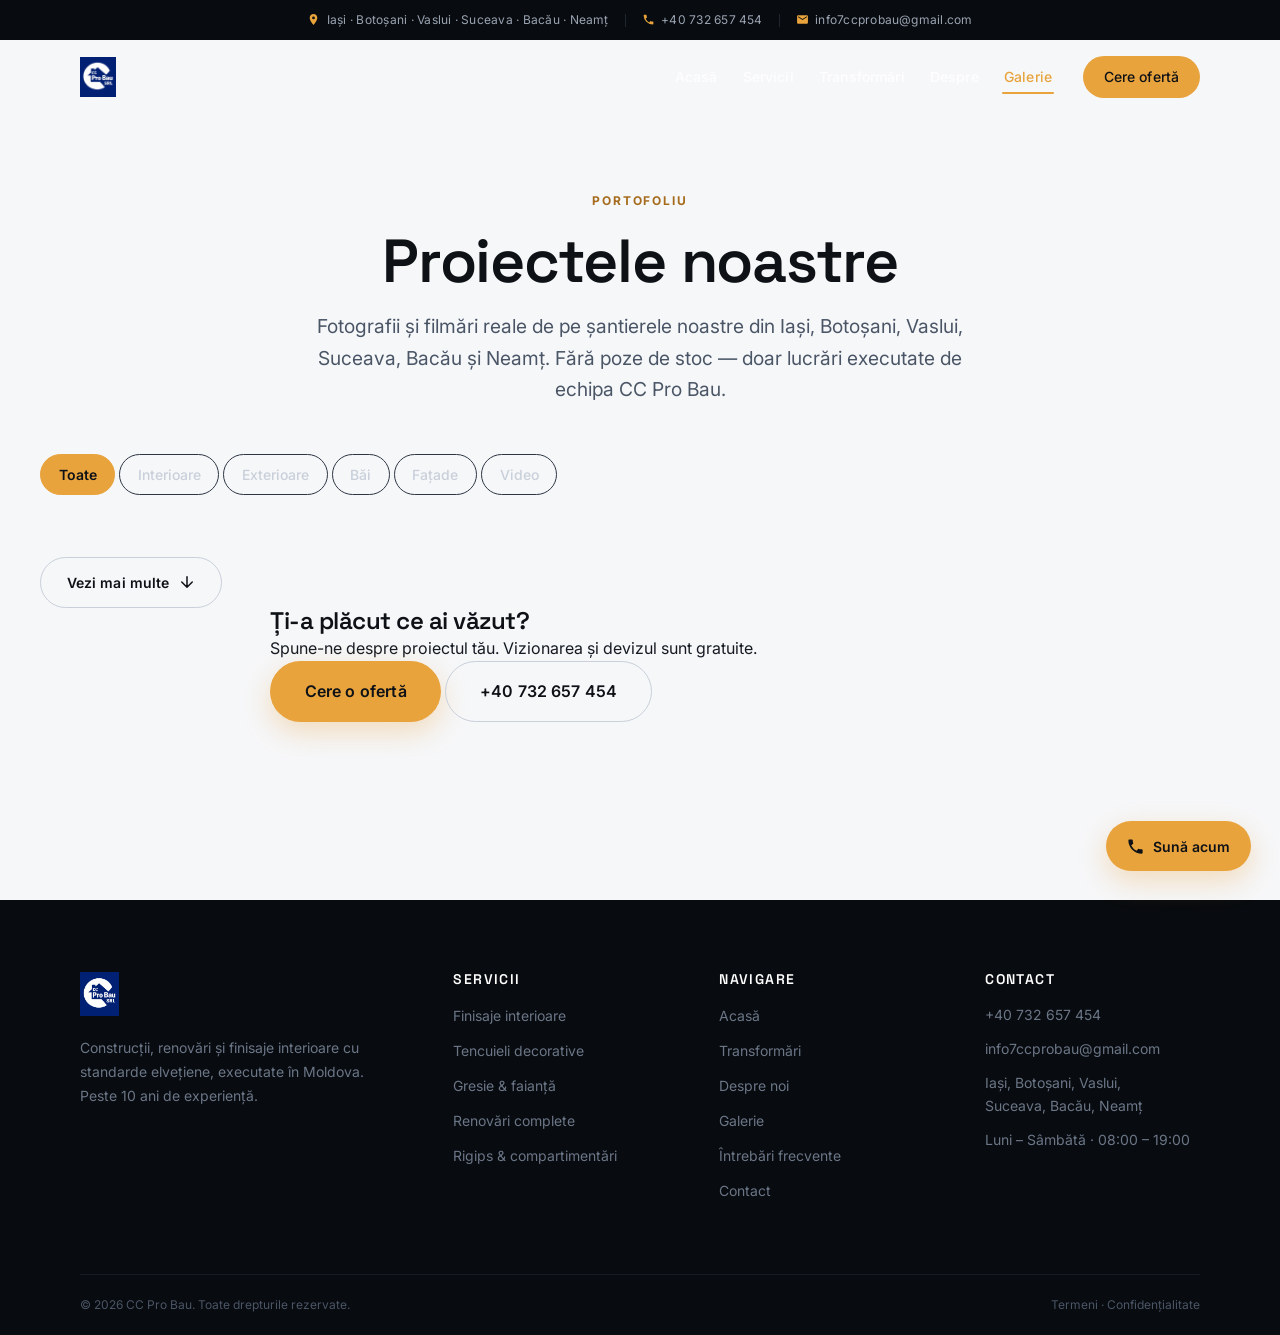
==== galerie.html @ 2166831f "Create galerie.html" ====
<!DOCTYPE html>
<html lang="ro">
<head>
<meta charset="UTF-8">
<meta name="viewport" content="width=device-width, initial-scale=1.0">
<meta name="theme-color" content="#0E1116">
<meta name="robots" content="index, follow">

<title>Galerie proiecte — CC Pro Bau | Construcții și finisaje în Iași</title>

<meta name="description" content="Galerie foto și video cu proiecte de construcții, renovări și finisaje realizate de CC Pro Bau în Iași, Botoșani, Vaslui, Suceava, Bacău și Neamț.">

<link rel="canonical" href="https://www.ccprobau.com/galerie.html">
<link rel="icon" type="image/png" href="meta/logo/logo_ccprobau.png">
<link rel="apple-touch-icon" href="meta/logo/logo_ccprobau.png">

<!-- Fonturi -->
<link rel="preconnect" href="https://fonts.googleapis.com">
<link rel="preconnect" href="https://fonts.gstatic.com" crossorigin>
<link href="https://fonts.googleapis.com/css2?family=Inter:wght@400;500;600;700&family=Space+Grotesk:wght@500;600;700&display=swap" rel="stylesheet">

<link rel="stylesheet" href="style.css">

<!-- Open Graph -->
<meta property="og:type" content="website">
<meta property="og:url" content="https://www.ccprobau.com/galerie.html">
<meta property="og:title" content="Galerie proiecte — CC Pro Bau">
<meta property="og:description" content="Vezi proiectele de construcții, renovările și finisajele realizate de CC Pro Bau în Moldova.">
<meta property="og:image" content="https://www.ccprobau.com/meta/logo/logo_ccprobau.png">
<meta property="og:image:alt" content="Proiecte CC Pro Bau">
<meta property="og:locale" content="ro_RO">
<meta property="og:site_name" content="CC Pro Bau">

<meta name="twitter:card" content="summary_large_image">
<meta name="twitter:title" content="Galerie proiecte — CC Pro Bau">
<meta name="twitter:description" content="Proiecte reale de construcții și finisaje în Iași și Moldova.">
<meta name="twitter:image" content="https://www.ccprobau.com/meta/logo/logo_ccprobau.png">

<script type="application/ld+json">
{
  "@context": "https://schema.org",
  "@type": "BreadcrumbList",
  "itemListElement": [
    { "@type": "ListItem", "position": 1, "name": "Acasă",
      "item": "https://www.ccprobau.com/" },
    { "@type": "ListItem", "position": 2, "name": "Galerie",
      "item": "https://www.ccprobau.com/galerie.html" }
  ]
}
</script>
</head>

<body class="is-gallery">

<a class="skip-link" href="#continut">Sari la conținut</a>

<!-- ═══════════ TOP BAR ═══════════ -->
<div class="topbar">
  <div class="topbar__inner">
    <span class="topbar__item">
      <svg viewBox="0 0 24 24" aria-hidden="true"><path d="M12 2C8.1 2 5 5.1 5 9c0 5.2 7 13 7 13s7-7.8 7-13c0-3.9-3.1-7-7-7zm0 9.5A2.5 2.5 0 1 1 12 6.5a2.5 2.5 0 0 1 0 5z"/></svg>
      Iași · Botoșani · Vaslui · Suceava · Bacău · Neamț
    </span>
    <span class="topbar__sep" aria-hidden="true"></span>
    <a class="topbar__item topbar__item--link" href="tel:+40732657454">
      <svg viewBox="0 0 24 24" aria-hidden="true"><path d="M6.6 10.8a15.1 15.1 0 0 0 6.6 6.6l2.2-2.2c.3-.3.7-.4 1-.2 1.2.4 2.4.6 3.6.6.6 0 1 .4 1 1V20c0 .6-.4 1-1 1A17 17 0 0 1 3 4c0-.6.4-1 1-1h3.5c.6 0 1 .4 1 1 0 1.3.2 2.5.6 3.6.1.4 0 .8-.2 1l-2.3 2.2z"/></svg>
      +40 732 657 454
    </a>
    <span class="topbar__sep" aria-hidden="true"></span>
    <a class="topbar__item topbar__item--link" href="mailto:info7ccprobau@gmail.com">
      <svg viewBox="0 0 24 24" aria-hidden="true"><path d="M20 4H4a2 2 0 0 0-2 2v12a2 2 0 0 0 2 2h16a2 2 0 0 0 2-2V6a2 2 0 0 0-2-2zm0 4-8 5-8-5V6l8 5 8-5v2z"/></svg>
      info7ccprobau@gmail.com
    </a>
  </div>
</div>

<!-- ═══════════ HEADER ═══════════ -->
<header class="site-header" id="siteHeader">
  <div class="site-header__inner">

    <div class="logo">
      <a href="index.html" aria-label="CC Pro Bau — Acasă">
        <img src="meta/logo/logo_ccprobau.png" alt="Logo CC Pro Bau" width="160" height="42">
      </a>
    </div>

    <button class="nav-toggle" id="navToggle" type="button"
            aria-expanded="false" aria-controls="mainNav" aria-label="Deschide meniul">
      <span class="nav-toggle__bar"></span>
      <span class="nav-toggle__bar"></span>
      <span class="nav-toggle__bar"></span>
    </button>

    <nav class="main-nav" id="mainNav" aria-label="Navigație principală">
      <a href="index.html#acasa">Acasă</a>
      <a href="index.html#servicii">Servicii</a>
      <a href="index.html#transformari">Transformări</a>
      <a href="index.html#despre">Despre</a>
      <a href="galerie.html" class="is-current" aria-current="page">Galerie</a>
      <a href="index.html#contact" class="main-nav__cta">Cere ofertă</a>
    </nav>

  </div>
  <div class="scroll-progress" id="scrollProgress" aria-hidden="true"></div>
</header>


<main id="continut" class="gallery-page">

  <!-- ═══════════ INTRO ═══════════ -->
  <section class="gallery-intro" aria-labelledby="gallery-title">
    <span class="section-label">Portofoliu</span>
    <h1 id="gallery-title">Proiectele noastre</h1>
    <p>
      Fotografii și filmări reale de pe șantierele noastre din Iași, Botoșani,
      Vaslui, Suceava, Bacău și Neamț. Fără poze de stoc — doar lucrări
      executate de echipa CC Pro Bau.
    </p>

    <div class="gallery-intro__stats" id="galleryStats" aria-live="polite"></div>
  </section>

  <!-- ═══════════ BARĂ DE CONTROL ═══════════ -->
  <div class="gallery-toolbar">

    <div class="gallery-filters" role="group" aria-label="Filtrează proiectele">
      <button type="button" class="chip chip--light is-active"
              data-filter="all" aria-pressed="true">Toate</button>
      <button type="button" class="chip chip--light"
              data-filter="interior" aria-pressed="false">Interioare</button>
      <button type="button" class="chip chip--light"
              data-filter="exterior" aria-pressed="false">Exterioare</button>
      <button type="button" class="chip chip--light"
              data-filter="baie" aria-pressed="false">Băi</button>
      <button type="button" class="chip chip--light"
              data-filter="fatada" aria-pressed="false">Fațade</button>
      <button type="button" class="chip chip--light"
              data-filter="video" aria-pressed="false">Video</button>
    </div>

    <div class="gallery-views" role="group" aria-label="Aspect galerie">
      <button type="button" class="view-btn is-active"
              data-view="grid" aria-pressed="true" aria-label="Grilă">
        <svg viewBox="0 0 24 24" aria-hidden="true"><path d="M3 3h8v8H3zM13 3h8v8h-8zM3 13h8v8H3zM13 13h8v8h-8z"/></svg>
      </button>
      <button type="button" class="view-btn"
              data-view="large" aria-pressed="false" aria-label="Imagini mari">
        <svg viewBox="0 0 24 24" aria-hidden="true"><path d="M3 4h18v16H3z"/></svg>
      </button>
    </div>

  </div>

  <!-- ═══════════ GRILĂ ═══════════ -->
  <section id="galleryGrid" class="gallery-grid"
           aria-label="Galerie foto și video CC Pro Bau" aria-busy="true">
    <!-- Skeleton — înlocuit de gallery.js -->
    <div class="sk-item"></div><div class="sk-item"></div><div class="sk-item"></div>
    <div class="sk-item"></div><div class="sk-item"></div><div class="sk-item"></div>
    <div class="sk-item"></div><div class="sk-item"></div><div class="sk-item"></div>
  </section>

  <!-- Mesaj de stare / eroare -->
  <p class="gallery-status" id="galleryStatus" role="status" aria-live="polite" hidden></p>

  <!-- Buton „Vezi mai multe" -->
  <div class="gallery-more">
    <button type="button" class="btn btn--outline" id="loadMore" hidden>
      Vezi mai multe
      <svg viewBox="0 0 24 24" aria-hidden="true"><path d="M12 5v14M5 12l7 7 7-7" fill="none" stroke="currentColor" stroke-width="2" stroke-linecap="round" stroke-linejoin="round"/></svg>
    </button>
  </div>

  <!-- ═══════════ CTA FINAL ═══════════ -->
  <section class="gallery-cta">
    <div class="container container--narrow">
      <h2>Ți-a plăcut ce ai văzut?</h2>
      <p>Spune-ne despre proiectul tău. Vizionarea și devizul sunt gratuite.</p>
      <div class="gallery-cta__actions">
        <a href="index.html#contact" class="btn btn--primary btn--lg">Cere o ofertă</a>
        <a href="tel:+40732657454" class="btn btn--outline btn--lg">+40 732 657 454</a>
      </div>
    </div>
  </section>

</main>


<!-- ═══════════ LIGHTBOX ═══════════ -->
<div id="lightbox" class="lightbox" role="dialog" aria-modal="true"
     aria-label="Vizualizare media" hidden>

  <div class="lightbox__bar">
    <span class="lightbox__counter" id="lbCounter">1 / 1</span>
    <button type="button" class="lightbox__btn" id="lbClose" aria-label="Închide">
      <svg viewBox="0 0 24 24" aria-hidden="true"><path d="M18 6L6 18M6 6l12 12" fill="none" stroke="currentColor" stroke-width="2" stroke-linecap="round"/></svg>
    </button>
  </div>

  <button type="button" class="lightbox__nav lightbox__nav--prev" id="lbPrev" aria-label="Anterior">
    <svg viewBox="0 0 24 24" aria-hidden="true"><path d="M15 18l-6-6 6-6" fill="none" stroke="currentColor" stroke-width="2" stroke-linecap="round" stroke-linejoin="round"/></svg>
  </button>

  <div class="lightbox__stage" id="lbStage"></div>

  <button type="button" class="lightbox__nav lightbox__nav--next" id="lbNext" aria-label="Următor">
    <svg viewBox="0 0 24 24" aria-hidden="true"><path d="M9 18l6-6-6-6" fill="none" stroke="currentColor" stroke-width="2" stroke-linecap="round" stroke-linejoin="round"/></svg>
  </button>

  <div class="lightbox__caption" id="lbCaption"></div>
</div>


<!-- ═══════════ FOOTER ═══════════ -->
<footer class="site-footer">
  <div class="container">

    <div class="footer__top">

      <div class="footer__brand">
        <img src="meta/logo/logo_ccprobau.png" alt="Logo CC Pro Bau" loading="lazy">
        <p>
          Construcții, renovări și finisaje interioare cu standarde elvețiene,
          executate în Moldova. Peste 10 ani de experiență.
        </p>
      </div>

      <nav class="footer__col" aria-label="Servicii">
        <h3>Servicii</h3>
        <ul>
          <li><a href="index.html#servicii">Finisaje interioare</a></li>
          <li><a href="index.html#servicii">Tencuieli decorative</a></li>
          <li><a href="index.html#servicii">Gresie &amp; faianță</a></li>
          <li><a href="index.html#servicii">Renovări complete</a></li>
          <li><a href="index.html#servicii">Rigips &amp; compartimentări</a></li>
        </ul>
      </nav>

      <nav class="footer__col" aria-label="Navigare">
        <h3>Navigare</h3>
        <ul>
          <li><a href="index.html#acasa">Acasă</a></li>
          <li><a href="index.html#transformari">Transformări</a></li>
          <li><a href="index.html#despre">Despre noi</a></li>
          <li><a href="galerie.html">Galerie</a></li>
          <li><a href="index.html#intrebari">Întrebări frecvente</a></li>
          <li><a href="index.html#contact">Contact</a></li>
        </ul>
      </nav>

      <div class="footer__col">
        <h3>Contact</h3>
        <ul class="footer__contact">
          <li><a href="tel:+40732657454">+40 732 657 454</a></li>
          <li><a href="mailto:info7ccprobau@gmail.com">info7ccprobau@gmail.com</a></li>
          <li>Iași, Botoșani, Vaslui,<br>Suceava, Bacău, Neamț</li>
          <li>Luni – Sâmbătă · 08:00 – 19:00</li>
        </ul>
      </div>

    </div>

    <div class="footer__bottom">
      <p>&copy; <span id="year">2026</span> CC Pro Bau. Toate drepturile rezervate.</p>
      <p class="footer__legal">
        <a href="index.html#intrebari">Termeni</a> ·
        <a href="index.html#contact">Confidențialitate</a>
      </p>
    </div>

  </div>
</footer>


<a class="fab fab--phone" href="tel:+40732657454" aria-label="Sună acum">
  <svg viewBox="0 0 24 24" aria-hidden="true"><path d="M6.6 10.8a15.1 15.1 0 0 0 6.6 6.6l2.2-2.2c.3-.3.7-.4 1-.2 1.2.4 2.4.6 3.6.6.6 0 1 .4 1 1V20c0 .6-.4 1-1 1A17 17 0 0 1 3 4c0-.6.4-1 1-1h3.5c.6 0 1 .4 1 1 0 1.3.2 2.5.6 3.6.1.4 0 .8-.2 1l-2.3 2.2z"/></svg>
  <span class="fab__text">Sună acum</span>
</a>

<button class="to-top" id="toTop" type="button" aria-label="Înapoi sus">
  <svg viewBox="0 0 24 24" aria-hidden="true"><path d="M12 19V5M5 12l7-7 7 7" fill="none" stroke="currentColor" stroke-width="2" stroke-linecap="round" stroke-linejoin="round"/></svg>
</button>

<script src="gallery.js" defer></script>
</body>
</html>
---- style.css ----
/* ═══════════════════════════════════════════════════════════
   CC PRO BAU — STYLE.CSS
   1. Tokens         8.  Înainte/După
   2. Reset & bază   9.  Player video
   3. Utilitare      10. Despre / Proces
   4. Topbar/Header  11. Proiecte / Recenzii / FAQ
   5. Hero           12. Contact & formular
   6. Trust          13. Footer & flotante
   7. Servicii       14. Galerie · 15. Responsive
   ═══════════════════════════════════════════════════════════ */


/* ═══ 1. TOKENS ═══════════════════════════════════════════ */

:root {
    /* — Neutre reci — */
    --ink-950: #080B0F;
    --ink-900: #0E1116;
    --ink-800: #161B23;
    --ink-700: #1F2630;
    --ink-600: #2D3643;
    --ink-500: #4A5566;
    --ink-400: #6B7687;
    --ink-300: #9AA4B2;
    --ink-200: #C9D0DA;
    --ink-100: #E4E8EE;
    --ink-50:  #F1F3F7;
    --paper:   #F6F7F9;
    --white:   #FFFFFF;

    /* — Accent ocru industrial — */
    --accent:      #E8A33D;
    --accent-600:  #C9852A;
    --accent-700:  #A66B1C;
    --accent-300:  #F3C784;
    --accent-soft: rgba(232, 163, 61, .12);
    --accent-glow: rgba(232, 163, 61, .32);

    /* — Semantice — */
    --success: #16A34A;
    --danger:  #DC2626;

    /* — Tipografie — */
    --font-display: "Space Grotesk", ui-sans-serif, system-ui, sans-serif;
    --font-body: "Inter", ui-sans-serif, system-ui, -apple-system, sans-serif;

    --fs-xs:   .75rem;
    --fs-sm:   .875rem;
    --fs-base: 1rem;
    --fs-lg:   clamp(1.05rem, .4vw + .95rem, 1.2rem);
    --fs-h3:   clamp(1.15rem, .6vw + 1rem, 1.4rem);
    --fs-h2:   clamp(1.9rem, 2.6vw + 1rem, 3.1rem);
    --fs-h1:   clamp(2.5rem, 4.2vw + 1rem, 4.6rem);

    /* — Spațiere — */
    --s-1: .25rem;  --s-2: .5rem;   --s-3: .75rem;
    --s-4: 1rem;    --s-5: 1.25rem; --s-6: 1.5rem;
    --s-8: 2rem;    --s-10: 2.5rem; --s-12: 3rem;
    --s-16: 4rem;   --s-20: 5rem;
    --section-y: clamp(4.5rem, 8vw, 8rem);

    /* — Formă — */
    --r-xs: 6px;  --r-sm: 10px;  --r-md: 16px;
    --r-lg: 24px; --r-xl: 32px;  --r-full: 999px;

    /* — Umbre — */
    --sh-1: 0 1px 2px rgba(8, 11, 15, .06),
            0 1px 3px rgba(8, 11, 15, .08);
    --sh-2: 0 4px 12px rgba(8, 11, 15, .08),
            0 2px 4px rgba(8, 11, 15, .04);
    --sh-3: 0 12px 32px rgba(8, 11, 15, .10),
            0 4px 8px rgba(8, 11, 15, .05);
    --sh-4: 0 28px 64px rgba(8, 11, 15, .16),
            0 8px 16px rgba(8, 11, 15, .06);
    --sh-accent: 0 10px 28px rgba(232, 163, 61, .32);

    /* — Layout — */
    --container: 1200px;
    --container-narrow: 820px;
    --gutter: clamp(1.15rem, 4vw, 2.5rem);

    --topbar-h: 40px;
    --header-h: 74px;

    /* — Mișcare — */
    --ease: cubic-bezier(.22, 1, .36, 1);
    --ease-in-out: cubic-bezier(.65, 0, .35, 1);
    --t-fast: .18s;
    --t: .3s;
    --t-slow: .55s;
}


/* ═══ 2. RESET & BAZĂ ═════════════════════════════════════ */

*,
*::before,
*::after {
    box-sizing: border-box;
    margin: 0;
    padding: 0;
}

html {
    -webkit-text-size-adjust: 100%;
    scroll-behavior: smooth;
    scroll-padding-top: calc(var(--header-h) + 1.5rem);
}

body {
    min-width: 320px;
    overflow-x: hidden;
    background: var(--paper);
    color: var(--ink-800);
    font-family: var(--font-body);
    font-size: var(--fs-base);
    line-height: 1.65;
    -webkit-font-smoothing: antialiased;
    -moz-osx-font-smoothing: grayscale;
    text-rendering: optimizeLegibility;
}

img,
video,
svg {
    display: block;
    max-width: 100%;
}

img,
video {
    height: auto;
}

h1, h2, h3, h4 {
    color: var(--ink-900);
    font-family: var(--font-display);
    font-weight: 600;
    line-height: 1.12;
    letter-spacing: -.02em;
    text-wrap: balance;
}

p {
    text-wrap: pretty;
}

a {
    color: inherit;
    text-decoration: none;
}

ul, ol {
    list-style: none;
}

button,
input,
select,
textarea {
    font: inherit;
    color: inherit;
}

button {
    background: none;
    border: 0;
    cursor: pointer;
}

::selection {
    background: var(--accent);
    color: var(--ink-900);
}

:focus-visible {
    outline: 3px solid var(--accent);
    outline-offset: 3px;
    border-radius: var(--r-xs);
}

/* Scrollbar */
* {
    scrollbar-width: thin;
    scrollbar-color: var(--ink-300) transparent;
}

*::-webkit-scrollbar { width: 10px; height: 10px; }
*::-webkit-scrollbar-track { background: transparent; }

*::-webkit-scrollbar-thumb {
    background: var(--ink-300);
    border: 3px solid var(--paper);
    border-radius: var(--r-full);
}

*::-webkit-scrollbar-thumb:hover { background: var(--ink-400); }


/* ═══ 3. UTILITARE ════════════════════════════════════════ */

.container {
    width: min(100%, var(--container));
    margin-inline: auto;
    padding-inline: var(--gutter);
}

.container--narrow {
    width: min(100%, var(--container-narrow));
}

.section {
    position: relative;
    padding-block: var(--section-y);
}

.section--alt  { background: var(--ink-50); }

.section--dark {
    background: var(--ink-900);
    color: var(--ink-200);
}

.section--dark h1,
.section--dark h2,
.section--dark h3 { color: var(--white); }

.skip-link {
    position: absolute;
    top: -100px;
    left: var(--s-4);
    z-index: 999;
    padding: var(--s-3) var(--s-5);
    border-radius: var(--r-sm);
    background: var(--accent);
    color: var(--ink-900);
    font-weight: 600;
    transition: top var(--t) var(--ease);
}

.skip-link:focus { top: var(--s-4); }

/* — Etichete & titluri de secțiune — */

.section-head {
    max-width: 680px;
    margin-bottom: clamp(2.5rem, 5vw, 4rem);
}

.section-head--split {
    display: flex;
    align-items: flex-end;
    justify-content: space-between;
    flex-wrap: wrap;
    gap: var(--s-6);
    max-width: none;
}

.section-label {
    display: inline-flex;
    align-items: center;
    gap: var(--s-2);
    margin-bottom: var(--s-4);
    color: var(--accent-700);
    font-family: var(--font-body);
    font-size: var(--fs-xs);
    font-weight: 700;
    letter-spacing: .16em;
    text-transform: uppercase;
}

.section-label::before {
    width: 28px;
    height: 2px;
    background: var(--accent);
    border-radius: var(--r-full);
    content: "";
}

.section-head--light .section-label { color: var(--accent); }

.section-title {
    margin-bottom: var(--s-4);
    font-size: var(--fs-h2);
    font-weight: 600;
}

.section-title em {
    color: var(--accent);
    font-style: normal;
}

.section-sub {
    max-width: 58ch;
    color: var(--ink-500);
    font-size: var(--fs-lg);
    line-height: 1.7;
}

.section-head--light .section-sub { color: var(--ink-300); }

/* — Butoane — */

.btn {
    position: relative;
    display: inline-flex;
    align-items: center;
    justify-content: center;
    gap: var(--s-2);
    padding: .82rem 1.6rem;
    border: 1px solid transparent;
    border-radius: var(--r-full);
    font-family: var(--font-body);
    font-size: var(--fs-sm);
    font-weight: 600;
    letter-spacing: .01em;
    white-space: nowrap;
    cursor: pointer;
    transition: background-color var(--t) var(--ease),
                color var(--t) var(--ease),
                border-color var(--t) var(--ease),
                transform var(--t) var(--ease),
                box-shadow var(--t) var(--ease);
}

.btn svg {
    width: 18px;
    height: 18px;
    fill: currentColor;
    flex-shrink: 0;
    transition: transform var(--t) var(--ease);
}

.btn:hover svg { transform: translateX(3px); }

.btn--lg {
    padding: 1.02rem 2.1rem;
    font-size: var(--fs-base);
}

.btn--block { width: 100%; }

.btn--primary {
    background: var(--accent);
    color: var(--ink-900);
    box-shadow: var(--sh-accent);
}

.btn--primary:hover {
    background: var(--accent-300);
    transform: translateY(-2px);
    box-shadow: 0 14px 34px rgba(232, 163, 61, .42);
}

.btn--dark {
    background: var(--ink-900);
    color: var(--white);
}

.btn--dark:hover {
    background: var(--ink-700);
    transform: translateY(-2px);
    box-shadow: var(--sh-3);
}

.btn--outline {
    border-color: var(--ink-200);
    background: transparent;
    color: var(--ink-900);
}

.btn--outline:hover {
    border-color: var(--ink-900);
    background: var(--ink-900);
    color: var(--white);
    transform: translateY(-2px);
}

.btn--ghost {
    border-color: rgba(255, 255, 255, .34);
    background: rgba(255, 255, 255, .07);
    color: var(--white);
    backdrop-filter: blur(10px);
    -webkit-backdrop-filter: blur(10px);
}

.btn--ghost:hover {
    border-color: var(--white);
    background: rgba(255, 255, 255, .16);
    transform: translateY(-2px);
}

.btn__spinner { display: none; }

.btn.is-loading { pointer-events: none; opacity: .75; }
.btn.is-loading .btn__label { opacity: .5; }

.btn.is-loading .btn__spinner {
    display: block;
    width: 17px;
    height: 17px;
    border: 2px solid currentColor;
    border-top-color: transparent;
    border-radius: 50%;
    animation: spin .7s linear infinite;
}

@keyframes spin { to { transform: rotate(360deg); } }

/* — Badge, chip, mini-badge — */

.badge {
    display: inline-flex;
    align-items: center;
    gap: var(--s-2);
    padding: .42rem .95rem;
    border-radius: var(--r-full);
    font-size: var(--fs-xs);
    font-weight: 600;
    letter-spacing: .04em;
    text-transform: uppercase;
}

.badge--light {
    border: 1px solid rgba(255, 255, 255, .24);
    background: rgba(255, 255, 255, .1);
    color: var(--white);
    backdrop-filter: blur(10px);
    -webkit-backdrop-filter: blur(10px);
}

.badge__dot {
    width: 7px;
    height: 7px;
    border-radius: 50%;
    background: var(--accent);
    box-shadow: 0 0 0 0 var(--accent-glow);
    animation: ping 2.4s var(--ease) infinite;
}

@keyframes ping {
    0%        { box-shadow: 0 0 0 0 var(--accent-glow); }
    70%, 100% { box-shadow: 0 0 0 9px rgba(232, 163, 61, 0); }
}

.chip {
    padding: .5rem 1.1rem;
    border: 1px solid var(--ink-600);
    border-radius: var(--r-full);
    background: transparent;
    color: var(--ink-200);
    font-size: var(--fs-sm);
    font-weight: 500;
    transition: all var(--t) var(--ease);
}

.chip:hover {
    border-color: var(--accent);
    color: var(--accent);
}

.chip.is-active {
    border-color: var(--accent);
    background: var(--accent);
    color: var(--ink-900);
    font-weight: 600;
}

.mini-badge {
    display: inline-block;
    padding: .34rem .8rem;
    border: 1px solid rgba(232, 163, 61, .34);
    border-radius: var(--r-full);
    background: var(--accent-soft);
    color: var(--accent-300);
    font-size: var(--fs-xs);
    font-weight: 600;
}

/* — Reveal la scroll — */

.has-js [data-reveal] {
    opacity: 0;
    transform: translateY(26px);
    transition: opacity .7s var(--ease),
                transform .7s var(--ease);
    transition-delay: var(--reveal-delay, 0ms);
    will-change: opacity, transform;
}

.has-js [data-reveal].is-visible {
    opacity: 1;
    transform: none;
}


/* ═══ 4. TOPBAR & HEADER ══════════════════════════════════ */

.topbar {
    position: fixed;
    inset: 0 0 auto;
    z-index: 101;
    height: var(--topbar-h);
    background: var(--ink-950);
    color: var(--ink-300);
    font-size: var(--fs-xs);
    transition: transform var(--t) var(--ease);
}

body.is-scrolled .topbar { transform: translateY(-100%); }

.topbar__inner {
    display: flex;
    align-items: center;
    justify-content: center;
    gap: var(--s-4);
    height: 100%;
    width: min(100%, var(--container));
    margin-inline: auto;
    padding-inline: var(--gutter);
    overflow: hidden;
}

.topbar__item {
    display: inline-flex;
    align-items: center;
    gap: .4rem;
    white-space: nowrap;
    letter-spacing: .02em;
}

.topbar__item svg {
    width: 13px;
    height: 13px;
    fill: var(--accent);
    flex-shrink: 0;
}

.topbar__item--link { transition: color var(--t-fast) ease; }
.topbar__item--link:hover { color: var(--white); }

.topbar__sep {
    width: 1px;
    height: 13px;
    background: var(--ink-700);
}

/* — Header — */

.site-header {
    position: fixed;
    top: var(--topbar-h);
    right: 0;
    left: 0;
    z-index: 100;
    transition: top var(--t) var(--ease),
                background-color var(--t) var(--ease),
                box-shadow var(--t) var(--ease);
}

body.is-scrolled .site-header {
    top: 0;
    background: rgba(14, 17, 22, .9);
    box-shadow: 0 1px 0 rgba(255, 255, 255, .07),
                0 10px 30px rgba(8, 11, 15, .3);
    backdrop-filter: blur(14px) saturate(160%);
    -webkit-backdrop-filter: blur(14px) saturate(160%);
}

.site-header__inner {
    display: flex;
    align-items: center;
    justify-content: space-between;
    gap: var(--s-6);
    height: var(--header-h);
    width: min(100%, var(--container));
    margin-inline: auto;
    padding-inline: var(--gutter);
}

.logo a {
    display: flex;
    align-items: center;
    line-height: 0;
}

.logo img {
    width: auto;
    height: 40px;
    object-fit: contain;
    transition: height var(--t) var(--ease);
}

body.is-scrolled .logo img { height: 34px; }

/* — Navigație — */

.main-nav {
    display: flex;
    align-items: center;
    gap: clamp(.5rem, 1.6vw, 1.6rem);
}

.main-nav a {
    position: relative;
    padding: .55rem .15rem;
    color: rgba(255, 255, 255, .88);
    font-size: var(--fs-sm);
    font-weight: 500;
    letter-spacing: .01em;
    transition: color var(--t-fast) ease;
}

.main-nav a::after {
    position: absolute;
    right: 0;
    bottom: .2rem;
    left: 0;
    height: 2px;
    border-radius: var(--r-full);
    background: var(--accent);
    content: "";
    transform: scaleX(0);
    transform-origin: left;
    transition: transform var(--t) var(--ease);
}

.main-nav a:hover,
.main-nav a.is-current { color: var(--accent); }

.main-nav a:hover::after,
.main-nav a.is-current::after { transform: scaleX(1); }

.main-nav__cta {
    margin-left: var(--s-2);
    padding: .62rem 1.3rem !important;
    border-radius: var(--r-full);
    background: var(--accent);
    color: var(--ink-900) !important;
    font-weight: 600;
    transition: all var(--t) var(--ease);
}

.main-nav__cta::after { display: none; }

.main-nav__cta:hover {
    background: var(--accent-300);
    transform: translateY(-2px);
    box-shadow: var(--sh-accent);
}

/* — Hamburger — */

.nav-toggle {
    display: none;
    flex-direction: column;
    justify-content: center;
    gap: 5px;
    width: 44px;
    height: 44px;
    padding: 10px;
    border-radius: var(--r-sm);
}

.nav-toggle__bar {
    display: block;
    width: 100%;
    height: 2px;
    border-radius: var(--r-full);
    background: var(--white);
    transition: transform var(--t) var(--ease),
                opacity var(--t-fast) ease;
}

.nav-toggle[aria-expanded="true"] .nav-toggle__bar:nth-child(1) {
    transform: translateY(7px) rotate(45deg);
}

.nav-toggle[aria-expanded="true"] .nav-toggle__bar:nth-child(2) {
    opacity: 0;
}

.nav-toggle[aria-expanded="true"] .nav-toggle__bar:nth-child(3) {
    transform: translateY(-7px) rotate(-45deg);
}

/* — Bara de progres — */

.scroll-progress {
    position: absolute;
    bottom: 0;
    left: 0;
    height: 2px;
    width: 0;
    background: linear-gradient(90deg, var(--accent-600), var(--accent-300));
    transition: width .1s linear;
}


/* ═══ 5. HERO ═════════════════════════════════════════════ */

.hero {
    position: relative;
    display: flex;
    align-items: center;
    justify-content: center;
    min-height: 100svh;
    padding: calc(var(--topbar-h) + var(--header-h) + 3rem)
             var(--gutter) 6rem;
    overflow: hidden;
    color: var(--white);
}

.hero__media {
    position: absolute;
    inset: 0;
    z-index: 0;
}

.hero__media img {
    width: 100%;
    height: 100%;
    object-fit: cover;
    transform: scale(1.06);
    animation: heroZoom 20s var(--ease-in-out) forwards;
}

@keyframes heroZoom { to { transform: scale(1); } }

.hero__overlay {
    position: absolute;
    inset: 0;
    z-index: 1;
    background:
        radial-gradient(120% 90% at 20% 15%, rgba(8, 11, 15, .58), transparent 62%),
        linear-gradient(180deg, rgba(8, 11, 15, .74) 0%,
                                rgba(8, 11, 15, .46) 42%,
                                rgba(8, 11, 15, .88) 100%);
}

.hero__content {
    position: relative;
    z-index: 2;
    width: min(100%, 880px);
    text-align: center;
}

.hero h1 {
    margin: var(--s-6) 0 var(--s-5);
    color: var(--white);
    font-size: var(--fs-h1);
    font-weight: 600;
    line-height: 1.04;
    letter-spacing: -.035em;
}

.hero h1 em {
    position: relative;
    color: var(--accent);
    font-style: normal;
}

.hero__content > p {
    max-width: 58ch;
    margin: 0 auto var(--s-8);
    color: rgba(255, 255, 255, .84);
    font-size: var(--fs-lg);
    line-height: 1.75;
}

.hero__actions {
    display: flex;
    align-items: center;
    justify-content: center;
    flex-wrap: wrap;
    gap: var(--s-4);
    margin-bottom: var(--s-10);
}

.hero__points {
    display: flex;
    align-items: center;
    justify-content: center;
    flex-wrap: wrap;
    gap: var(--s-3) var(--s-8);
    color: rgba(255, 255, 255, .78);
    font-size: var(--fs-sm);
}

.hero__points li {
    display: flex;
    align-items: center;
    gap: var(--s-2);
}

.hero__points li::before {
    display: grid;
    place-items: center;
    width: 19px;
    height: 19px;
    border-radius: 50%;
    background: var(--accent);
    color: var(--ink-900);
    font-size: 11px;
    font-weight: 800;
    content: "✓";
    flex-shrink: 0;
}

.hero__scroll {
    position: absolute;
    bottom: var(--s-8);
    left: 50%;
    z-index: 2;
    display: grid;
    place-items: center;
    width: 26px;
    height: 44px;
    border: 2px solid rgba(255, 255, 255, .4);
    border-radius: var(--r-full);
    transform: translateX(-50%);
    transition: border-color var(--t) ease;
}

.hero__scroll:hover { border-color: var(--accent); }

.hero__scroll span {
    width: 4px;
    height: 8px;
    border-radius: var(--r-full);
    background: var(--white);
    animation: scrollDot 1.9s var(--ease) infinite;
}

@keyframes scrollDot {
    0%        { transform: translateY(-7px); opacity: 0; }
    35%, 65%  { opacity: 1; }
    100%      { transform: translateY(8px);  opacity: 0; }
}


/* ═══ 6. TRUST ════════════════════════════════════════════ */

.trust {
    position: relative;
    z-index: 3;
    margin-top: -3.5rem;
    padding-bottom: var(--s-4);
}

.trust__grid {
    display: grid;
    grid-template-columns: repeat(4, minmax(0, 1fr));
    gap: 1px;
    overflow: hidden;
    border-radius: var(--r-lg);
    background: var(--ink-100);
    box-shadow: var(--sh-4);
}

.trust__item {
    display: flex;
    flex-direction: column;
    align-items: center;
    gap: var(--s-2);
    padding: clamp(1.5rem, 3vw, 2.4rem) var(--s-4);
    background: var(--white);
    text-align: center;
    transition: background-color var(--t) ease;
}

.trust__item:hover { background: var(--ink-50); }

.trust__num {
    color: var(--ink-900);
    font-family: var(--font-display);
    font-size: clamp(2rem, 3.4vw, 3rem);
    font-weight: 700;
    line-height: 1;
    letter-spacing: -.04em;
    font-variant-numeric: tabular-nums;
}

.trust__num::after {
    color: var(--accent);
    content: attr(data-suffix);
}

.trust__label {
    color: var(--ink-500);
    font-size: var(--fs-sm);
    line-height: 1.45;
}


/* ═══ 7. SERVICII ═════════════════════════════════════════ */

.services__grid {
    display: grid;
    grid-template-columns: repeat(auto-fit, minmax(290px, 1fr));
    gap: clamp(1rem, 2vw, 1.5rem);
}

.s-card {
    position: relative;
    display: flex;
    flex-direction: column;
    padding: clamp(1.6rem, 2.6vw, 2.2rem);
    border: 1px solid var(--ink-100);
    border-radius: var(--r-lg);
    background: var(--white);
    overflow: hidden;
    transition: transform var(--t) var(--ease),
                box-shadow var(--t) var(--ease),
                border-color var(--t) var(--ease);
}

.s-card::before {
    position: absolute;
    inset: 0 0 auto;
    height: 3px;
    background: linear-gradient(90deg, var(--accent), var(--accent-300));
    content: "";
    transform: scaleX(0);
    transform-origin: left;
    transition: transform var(--t-slow) var(--ease);
}

.s-card:hover {
    border-color: transparent;
    transform: translateY(-6px);
    box-shadow: var(--sh-4);
}

.s-card:hover::before { transform: scaleX(1); }

.s-card--featured {
    border-color: var(--accent);
    background:
        linear-gradient(160deg, var(--accent-soft), transparent 55%),
        var(--white);
}

.s-card--featured::before { transform: scaleX(1); }

.s-card__tag {
    position: absolute;
    top: var(--s-5);
    right: var(--s-5);
    padding: .26rem .7rem;
    border-radius: var(--r-full);
    background: var(--accent);
    color: var(--ink-900);
    font-size: .68rem;
    font-weight: 700;
    letter-spacing: .06em;
    text-transform: uppercase;
}

.s-card__icon {
    display: grid;
    place-items: center;
    width: 54px;
    height: 54px;
    margin-bottom: var(--s-5);
    border-radius: var(--r-md);
    background: var(--accent-soft);
    transition: background-color var(--t) ease,
                transform var(--t) var(--ease);
}

.s-card:hover .s-card__icon {
    background: var(--accent);
    transform: rotate(-6deg) scale(1.05);
}

.s-card__icon svg {
    width: 26px;
    height: 26px;
    fill: none;
    stroke: var(--accent-700);
    stroke-width: 1.7;
    stroke-linecap: round;
    stroke-linejoin: round;
    transition: stroke var(--t) ease;
}

.s-card:hover .s-card__icon svg { stroke: var(--ink-900); }

.s-card h3 {
    margin-bottom: var(--s-3);
    font-size: var(--fs-h3);
}

.s-card > p {
    margin-bottom: var(--s-5);
    color: var(--ink-500);
    font-size: var(--fs-sm);
    line-height: 1.7;
    flex-grow: 1;
}

.s-card__list {
    display: flex;
    flex-direction: column;
    gap: var(--s-2);
    padding-top: var(--s-5);
    border-top: 1px dashed var(--ink-200);
}

.s-card__list li {
    display: flex;
    align-items: center;
    gap: var(--s-2);
    color: var(--ink-600);
    font-size: var(--fs-sm);
}

.s-card__list li::before {
    width: 5px;
    height: 5px;
    border-radius: 50%;
    background: var(--accent);
    content: "";
    flex-shrink: 0;
}

.services__cta {
    display: flex;
    align-items: center;
    justify-content: center;
    flex-wrap: wrap;
    gap: var(--s-5);
    margin-top: clamp(2.5rem, 5vw, 4rem);
    padding: clamp(1.5rem, 3vw, 2.2rem);
    border: 1px dashed var(--ink-200);
    border-radius: var(--r-lg);
    text-align: center;
}

.services__cta p {
    color: var(--ink-500);
    font-size: var(--fs-lg);
}


/* ═══ 8. ÎNAINTE / DUPĂ ═══════════════════════════════════ */

.ba-section { overflow: hidden; }

.ba-section::before {
    position: absolute;
    top: -180px;
    right: -180px;
    width: 460px;
    height: 460px;
    border-radius: 50%;
    background: radial-gradient(circle, var(--accent-soft), transparent 68%);
    content: "";
    pointer-events: none;
}

.ba-filters {
    display: flex;
    flex-wrap: wrap;
    gap: var(--s-2);
    margin-bottom: clamp(2rem, 4vw, 3rem);
}

.ba-grid {
    display: grid;
    grid-template-columns: repeat(auto-fit, minmax(330px, 1fr));
    gap: clamp(1.2rem, 2.4vw, 2rem);
}

.ba-card {
    display: flex;
    flex-direction: column;
    overflow: hidden;
    border: 1px solid var(--ink-700);
    border-radius: var(--r-lg);
    background: var(--ink-800);
    transition: border-color var(--t) ease,
                transform var(--t) var(--ease),
                box-shadow var(--t) var(--ease),
                opacity var(--t) ease;
}

.ba-card:hover {
    border-color: var(--accent-600);
    transform: translateY(-4px);
    box-shadow: 0 22px 48px rgba(0, 0, 0, .42);
}

.ba-card.is-hidden {
    display: none;
}

/* Componenta de comparație */

.ba {
    position: relative;
    aspect-ratio: 4 / 3;
    overflow: hidden;
    background: var(--ink-700);
    user-select: none;
    -webkit-user-select: none;
    touch-action: pan-y;
    cursor: ew-resize;
}

.ba__img {
    position: absolute;
    inset: 0;
    width: 100%;
    height: 100%;
    object-fit: cover;
    pointer-events: none;
}

.ba__img--before {
    clip-path: inset(0 50% 0 0);
    will-change: clip-path;
}

.ba__tag {
    position: absolute;
    bottom: var(--s-4);
    z-index: 3;
    padding: .34rem .78rem;
    border-radius: var(--r-full);
    background: rgba(8, 11, 15, .72);
    color: var(--white);
    font-size: .68rem;
    font-weight: 700;
    letter-spacing: .1em;
    text-transform: uppercase;
    backdrop-filter: blur(8px);
    -webkit-backdrop-filter: blur(8px);
    pointer-events: none;
}

.ba__tag--l { left: var(--s-4); }
.ba__tag--r { right: var(--s-4); }

.ba__handle {
    position: absolute;
    top: 0;
    bottom: 0;
    left: 50%;
    z-index: 4;
    width: 3px;
    background: var(--accent);
    transform: translateX(-50%);
    cursor: ew-resize;
    box-shadow: 0 0 14px rgba(232, 163, 61, .6);
    will-change: left;
}

.ba__grip {
    position: absolute;
    top: 50%;
    left: 50%;
    display: grid;
    place-items: center;
    width: 46px;
    height: 46px;
    border: 3px solid var(--white);
    border-radius: 50%;
    background: var(--accent);
    transform: translate(-50%, -50%);
    box-shadow: 0 6px 18px rgba(0, 0, 0, .35);
    transition: transform var(--t) var(--ease);
}

.ba:hover .ba__grip {
    transform: translate(-50%, -50%) scale(1.1);
}

.ba__grip::before,
.ba__grip::after {
    position: absolute;
    color: var(--ink-900);
    font-size: 13px;
    font-weight: 900;
    line-height: 1;
}

.ba__grip::before { left: 9px;  content: "‹"; }
.ba__grip::after  { right: 9px; content: "›"; }

.ba-card__body {
    padding: clamp(1.2rem, 2.4vw, 1.7rem);
}

.ba-card__body h3 {
    margin-bottom: var(--s-2);
    color: var(--white);
    font-size: var(--fs-h3);
}

.ba-card__body p {
    color: var(--ink-300);
    font-size: var(--fs-sm);
    line-height: 1.65;
}

.ba-card__meta {
    display: flex;
    flex-wrap: wrap;
    gap: var(--s-4);
    margin-top: var(--s-4);
    padding-top: var(--s-4);
    border-top: 1px solid var(--ink-700);
    color: var(--ink-400);
    font-size: var(--fs-xs);
    font-weight: 500;
}


/* ═══ 9. PLAYER VIDEO ═════════════════════════════════════ */

.showcase__layout {
    display: grid;
    grid-template-columns: minmax(0, 1.05fr) minmax(290px, .95fr);
    align-items: start;
    gap: clamp(1.5rem, 3.5vw, 3rem);
}

.player__frame {
    position: relative;
    width: min(100%, 440px);
    margin-inline: auto;
    aspect-ratio: 9 / 16;
    max-height: 74svh;
    overflow: hidden;
    border-radius: var(--r-lg);
    background: var(--ink-950);
    box-shadow: var(--sh-4);
}

.player__frame video {
    width: 100%;
    height: 100%;
    background: var(--ink-950);
    object-fit: cover;
}

.player__big {
    position: absolute;
    inset: 0;
    display: grid;
    place-items: center;
    background: rgba(8, 11, 15, .34);
    transition: opacity var(--t) ease, visibility var(--t);
}

.player__big svg {
    width: 34px;
    height: 34px;
    margin-left: 4px;
    fill: var(--ink-900);
}

.player__big::before {
    position: absolute;
    width: 78px;
    height: 78px;
    border-radius: 50%;
    background: var(--accent);
    content: "";
    box-shadow: 0 0 0 0 var(--accent-glow);
    animation: ping 2.6s var(--ease) infinite;
    transition: transform var(--t) var(--ease);
}

.player__big:hover::before { transform: scale(1.08); }

.player__big.is-hidden {
    opacity: 0;
    visibility: hidden;
}

.player__bar {
    position: absolute;
    right: 0;
    bottom: 0;
    left: 0;
    display: flex;
    align-items: center;
    gap: var(--s-2);
    padding: 2.4rem .8rem .8rem;
    background: linear-gradient(to top, rgba(8, 11, 15, .92), transparent);
    opacity: 0;
    transform: translateY(10px);
    transition: opacity var(--t) ease, transform var(--t) var(--ease);
}

.player__frame:hover .player__bar,
.player__frame:focus-within .player__bar,
.player__bar.is-shown {
    opacity: 1;
    transform: none;
}

.player__btn {
    display: grid;
    place-items: center;
    width: 32px;
    height: 32px;
    border-radius: var(--r-xs);
    flex-shrink: 0;
    transition: background-color var(--t-fast) ease;
}

.player__btn:hover { background: rgba(255, 255, 255, .16); }

.player__btn svg {
    width: 18px;
    height: 18px;
    fill: var(--white);
    stroke: var(--white);
    stroke-width: 0;
}

.player__btn .ico-pause,
.player__btn .ico-sound { display: none; }

.player.is-playing .ico-play  { display: none; }
.player.is-playing .ico-pause { display: block; }

.player.is-unmuted .ico-muted { display: none; }
.player.is-unmuted .ico-sound { display: block; }

#btnMute svg {
    fill: none;
    stroke-width: 1.8;
    stroke-linecap: round;
}

#btnFull svg {
    fill: none;
    stroke-width: 2;
    stroke-linecap: round;
}

.player__progress {
    position: relative;
    height: 5px;
    flex: 1;
    min-width: 0;
    border-radius: var(--r-full);
    background: rgba(255, 255, 255, .24);
    cursor: pointer;
}

.player__buffer,
.player__played {
    position: absolute;
    top: 0;
    bottom: 0;
    left: 0;
    border-radius: var(--r-full);
}

.player__buffer {
    width: 0;
    background: rgba(255, 255, 255, .3);
}

.player__played {
    width: 0;
    background: var(--accent);
}

.player__played::after {
    position: absolute;
    top: 50%;
    right: -5px;
    width: 11px;
    height: 11px;
    border-radius: 50%;
    background: var(--white);
    content: "";
    transform: translateY(-50%) scale(0);
    transition: transform var(--t-fast) var(--ease);
}

.player__progress:hover .player__played::after { transform: translateY(-50%) scale(1); }

.player__time {
    color: rgba(255, 255, 255, .86);
    font-size: .7rem;
    font-variant-numeric: tabular-nums;
    white-space: nowrap;
}

.player__caption {
    margin-top: var(--s-5);
    text-align: center;
}

.player__caption h3 {
    margin-bottom: var(--s-1);
    font-size: var(--fs-h3);
}

.player__caption p {
    color: var(--ink-500);
    font-size: var(--fs-sm);
}

/* — Playlist — */

.playlist {
    display: flex;
    flex-direction: column;
    overflow: hidden;
    border: 1px solid var(--ink-100);
    border-radius: var(--r-lg);
    background: var(--white);
    box-shadow: var(--sh-2);
}

.playlist__head {
    display: flex;
    align-items: center;
    justify-content: space-between;
    flex-wrap: wrap;
    gap: var(--s-3);
    padding: var(--s-4) var(--s-5);
    border-bottom: 1px solid var(--ink-100);
    background: var(--ink-50);
    font-family: var(--font-display);
    font-size: var(--fs-sm);
    font-weight: 600;
    letter-spacing: .04em;
    text-transform: uppercase;
}

.playlist__items {
    max-height: 560px;
    overflow-y: auto;
}

.pl-item {
    display: flex;
    align-items: center;
    gap: var(--s-3);
    width: 100%;
    padding: var(--s-3) var(--s-4);
    border-bottom: 1px solid var(--ink-100);
    text-align: left;
    transition: background-color var(--t-fast) ease;
}

.pl-item:last-child { border-bottom: 0; }
.pl-item:hover { background: var(--ink-50); }

.pl-item.is-active {
    background: var(--accent-soft);
    box-shadow: inset 3px 0 0 var(--accent);
}

.pl-item__thumb {
    position: relative;
    width: 58px;
    height: 78px;
    flex-shrink: 0;
    overflow: hidden;
    border-radius: var(--r-xs);
    background: var(--ink-200);
}

.pl-item__thumb img {
    width: 100%;
    height: 100%;
    object-fit: cover;
}

.pl-item__thumb::after {
    position: absolute;
    inset: 0;
    display: grid;
    place-items: center;
    background: rgba(8, 11, 15, .4);
    color: var(--white);
    font-size: 15px;
    content: "▶";
    opacity: 0;
    transition: opacity var(--t-fast) ease;
}

.pl-item:hover .pl-item__thumb::after { opacity: 1; }

.pl-item__body { min-width: 0; }

.pl-item__title {
    display: block;
    color: var(--ink-900);
    font-family: var(--font-display);
    font-size: var(--fs-sm);
    font-weight: 600;
    line-height: 1.3;
}

.pl-item__meta {
    display: block;
    margin-top: 2px;
    color: var(--ink-400);
    font-size: var(--fs-xs);
}

.pl-item.is-active .pl-item__title { color: var(--accent-700); }

/* — Switch — */

.switch {
    display: inline-flex;
    align-items: center;
    gap: var(--s-2);
    cursor: pointer;
    text-transform: none;
    letter-spacing: 0;
}

.switch input {
    position: absolute;
    opacity: 0;
    width: 1px;
    height: 1px;
}

.switch__track {
    position: relative;
    display: block;
    width: 38px;
    height: 21px;
    border-radius: var(--r-full);
    background: var(--ink-200);
    transition: background-color var(--t) ease;
}

.switch__thumb {
    position: absolute;
    top: 3px;
    left: 3px;
    width: 15px;
    height: 15px;
    border-radius: 50%;
    background: var(--white);
    box-shadow: var(--sh-1);
    transition: transform var(--t) var(--ease);
}

.switch input:checked + .switch__track { background: var(--accent); }
.switch input:checked + .switch__track .switch__thumb { transform: translateX(17px); }
.switch input:focus-visible + .switch__track { outline: 3px solid var(--accent); outline-offset: 2px; }

.switch__text {
    color: var(--ink-500);
    font-size: var(--fs-xs);
    font-weight: 500;
}


/* ═══ 10. DESPRE & PROCES ═════════════════════════════════ */

.about__grid {
    display: grid;
    grid-template-columns: minmax(0, 1fr) minmax(0, .92fr);
    align-items: center;
    gap: clamp(2.5rem, 6vw, 5rem);
}

.about__text > p {
    margin-bottom: var(--s-4);
    color: var(--ink-500);
    font-size: var(--fs-lg);
    line-height: 1.8;
}

.about__list {
    display: flex;
    flex-direction: column;
    gap: var(--s-5);
    margin: var(--s-8) 0;
}

.about__list li {
    position: relative;
    padding-left: 2.2rem;
}

.about__list li::before {
    position: absolute;
    top: .1rem;
    left: 0;
    display: grid;
    place-items: center;
    width: 22px;
    height: 22px;
    border-radius: 50%;
    background: var(--accent);
    color: var(--ink-900);
    font-size: 12px;
    font-weight: 800;
    content: "✓";
}

.about__list strong {
    display: block;
    margin-bottom: 2px;
    color: var(--ink-900);
    font-family: var(--font-display);
    font-size: var(--fs-base);
    font-weight: 600;
}

.about__list li {
    color: var(--ink-500);
    font-size: var(--fs-sm);
    line-height: 1.6;
}

.about__visual {
    position: relative;
    padding-bottom: 3.5rem;
    padding-left: 3rem;
}

.about__photo {
    overflow: hidden;
    border-radius: var(--r-lg);
    background: var(--ink-100);
}

.about__photo img {
    width: 100%;
    height: 100%;
    object-fit: cover;
    transition: transform var(--t-slow) var(--ease);
}

.about__photo:hover img { transform: scale(1.05); }

.about__photo--main {
    aspect-ratio: 4 / 5;
    box-shadow: var(--sh-4);
}

.about__photo--sub {
    position: absolute;
    bottom: 0;
    left: 0;
    width: 46%;
    aspect-ratio: 1;
    border: 6px solid var(--ink-50);
    box-shadow: var(--sh-3);
}

.section--alt .about__photo--sub { border-color: var(--ink-50); }

.about__stamp {
    position: absolute;
    top: var(--s-6);
    right: calc(var(--s-6) * -1);
    display: flex;
    flex-direction: column;
    align-items: center;
    justify-content: center;
    width: 108px;
    height: 108px;
    border-radius: 50%;
    background: var(--accent);
    color: var(--ink-900);
    text-align: center;
    box-shadow: var(--sh-accent);
}

.about__stamp-num {
    font-family: var(--font-display);
    font-size: 1.75rem;
    font-weight: 700;
    line-height: 1;
}

.about__stamp-txt {
    margin-top: 2px;
    font-size: .64rem;
    font-weight: 600;
    letter-spacing: .08em;
    line-height: 1.25;
    text-transform: uppercase;
}

/* — Proces — */

.process__list {
    display: grid;
    grid-template-columns: repeat(auto-fit, minmax(250px, 1fr));
    gap: clamp(1.5rem, 3vw, 2.5rem);
    counter-reset: step;
}

.process__step {
    position: relative;
    padding-top: var(--s-6);
    border-top: 2px solid var(--ink-200);
    transition: border-color var(--t) ease;
}

.process__step:hover { border-color: var(--accent); }

.process__num {
    display: block;
    margin-bottom: var(--s-3);
    color: var(--ink-200);
    font-family: var(--font-display);
    font-size: 2.4rem;
    font-weight: 700;
    line-height: 1;
    letter-spacing: -.04em;
    transition: color var(--t) ease;
}

.process__step:hover .process__num { color: var(--accent); }

.process__step h3 {
    margin-bottom: var(--s-3);
    font-size: var(--fs-h3);
}

.process__step p {
    color: var(--ink-500);
    font-size: var(--fs-sm);
    line-height: 1.7;
}


/* ═══ 11. PROIECTE / RECENZII / FAQ ═══════════════════════ */

.projects__grid {
    display: grid;
    grid-template-columns: repeat(6, 1fr);
    gap: clamp(.9rem, 1.8vw, 1.4rem);
}

.p-card {
    position: relative;
    grid-column: span 2;
    aspect-ratio: 4 / 5;
    overflow: hidden;
    border-radius: var(--r-lg);
    background: var(--ink-200);
    box-shadow: var(--sh-2);
}

.p-card--wide {
    grid-column: span 3;
    aspect-ratio: 16 / 11;
}

.p-card img {
    width: 100%;
    height: 100%;
    object-fit: cover;
    transition: transform var(--t-slow) var(--ease),
                filter var(--t) ease;
}

.p-card::after {
    position: absolute;
    inset: 0;
    background: linear-gradient(to top,
                rgba(8, 11, 15, .88) 0%,
                rgba(8, 11, 15, .2) 46%,
                transparent 72%);
    content: "";
    transition: opacity var(--t) ease;
}

.p-card:hover img { transform: scale(1.07); }

.p-card__info {
    position: absolute;
    right: 0;
    bottom: 0;
    left: 0;
    z-index: 2;
    padding: clamp(1.1rem, 2.4vw, 1.7rem);
    color: var(--white);
    transform: translateY(6px);
    transition: transform var(--t) var(--ease);
}

.p-card:hover .p-card__info { transform: none; }

.p-card__cat {
    display: inline-block;
    margin-bottom: var(--s-2);
    padding: .22rem .68rem;
    border-radius: var(--r-full);
    background: var(--accent);
    color: var(--ink-900);
    font-size: .66rem;
    font-weight: 700;
    letter-spacing: .07em;
    text-transform: uppercase;
}

.p-card__info h3 {
    margin-bottom: 2px;
    color: var(--white);
    font-size: var(--fs-h3);
}

.p-card__loc {
    color: rgba(255, 255, 255, .7);
    font-size: var(--fs-sm);
}

/* — Recenzii — */

.reviews__grid {
    display: grid;
    grid-template-columns: repeat(auto-fit, minmax(290px, 1fr));
    gap: clamp(1.2rem, 2.4vw, 2rem);
}

.r-card {
    display: flex;
    flex-direction: column;
    padding: clamp(1.6rem, 3vw, 2.2rem);
    border: 1px solid var(--ink-100);
    border-radius: var(--r-lg);
    background: var(--white);
    box-shadow: var(--sh-1);
    transition: transform var(--t) var(--ease),
                box-shadow var(--t) var(--ease);
}

.r-card:hover {
    transform: translateY(-5px);
    box-shadow: var(--sh-3);
}

.r-card__stars {
    margin-bottom: var(--s-4);
    color: var(--accent);
    font-size: 1.05rem;
    letter-spacing: .14em;
}

.r-card blockquote {
    position: relative;
    flex-grow: 1;
    margin-bottom: var(--s-5);
}

.r-card blockquote::before {
    position: absolute;
    top: -1.8rem;
    left: -.4rem;
    color: var(--accent-soft);
    font-family: var(--font-display);
    font-size: 4.5rem;
    line-height: 1;
    content: "\201C";
    pointer-events: none;
}

.r-card blockquote p {
    position: relative;
    color: var(--ink-600);
    font-size: var(--fs-base);
    line-height: 1.75;
}

.r-card figcaption {
    padding-top: var(--s-4);
    border-top: 1px solid var(--ink-100);
}

.r-card__name {
    display: block;
    color: var(--ink-900);
    font-family: var(--font-display);
    font-weight: 600;
}

.r-card__meta {
    display: block;
    color: var(--ink-400);
    font-size: var(--fs-xs);
}

/* — FAQ — */

.faq__list {
    display: flex;
    flex-direction: column;
    gap: var(--s-3);
}

.faq__item {
    overflow: hidden;
    border: 1px solid var(--ink-100);
    border-radius: var(--r-md);
    background: var(--white);
    transition: border-color var(--t) ease,
                box-shadow var(--t) ease;
}

.faq__item[open] {
    border-color: var(--accent);
    box-shadow: var(--sh-2);
}

.faq__item summary {
    position: relative;
    padding: var(--s-5) 3.4rem var(--s-5) var(--s-5);
    color: var(--ink-900);
    font-family: var(--font-display);
    font-size: var(--fs-lg);
    font-weight: 600;
    cursor: pointer;
    list-style: none;
    transition: color var(--t-fast) ease;
}

.faq__item summary::-webkit-details-marker { display: none; }
.faq__item summary:hover { color: var(--accent-700); }

.faq__item summary::after {
    position: absolute;
    top: 50%;
    right: var(--s-5);
    display: grid;
    place-items: center;
    width: 28px;
    height: 28px;
    border-radius: 50%;
    background: var(--accent-soft);
    color: var(--accent-700);
    font-size: 1.1rem;
    font-weight: 600;
    line-height: 1;
    content: "+";
    transform: translateY(-50%);
    transition: transform var(--t) var(--ease),
                background-color var(--t) ease;
}

.faq__item[open] summary::after {
    background: var(--accent);
    color: var(--ink-900);
    content: "−";
    transform: translateY(-50%) rotate(180deg);
}

.faq__body {
    padding: 0 var(--s-5) var(--s-5);
    color: var(--ink-500);
    line-height: 1.75;
    animation: faqOpen var(--t) var(--ease);
}

@keyframes faqOpen {
    from { opacity: 0; transform: translateY(-6px); }
    to   { opacity: 1; transform: none; }
}

.faq__body strong { color: var(--ink-800); }


/* ═══ 12. CONTACT & FORMULAR ══════════════════════════════ */

.contact::before {
    position: absolute;
    bottom: -140px;
    left: -140px;
    width: 420px;
    height: 420px;
    border-radius: 50%;
    background: radial-gradient(circle, var(--accent-soft), transparent 68%);
    content: "";
    pointer-events: none;
}

.contact__layout {
    position: relative;
    display: grid;
    grid-template-columns: minmax(0, .82fr) minmax(0, 1.18fr);
    align-items: start;
    gap: clamp(2rem, 5vw, 4.5rem);
}

.contact__big {
    display: block;
    margin-bottom: var(--s-8);
    padding-bottom: var(--s-6);
    border-bottom: 1px solid var(--ink-700);
}

.contact__big-label {
    display: block;
    margin-bottom: var(--s-1);
    color: var(--ink-400);
    font-size: var(--fs-xs);
    font-weight: 600;
    letter-spacing: .14em;
    text-transform: uppercase;
}

.contact__big-value {
    display: block;
    color: var(--accent);
    font-family: var(--font-display);
    font-size: clamp(1.6rem, 3.2vw, 2.3rem);
    font-weight: 700;
    letter-spacing: -.02em;
    transition: color var(--t-fast) ease;
}

.contact__big:hover .contact__big-value { color: var(--white); }

.contact__rows {
    display: flex;
    flex-direction: column;
    gap: var(--s-5);
    margin-bottom: var(--s-8);
}

.contact__rows li {
    display: flex;
    align-items: flex-start;
    gap: var(--s-4);
    color: var(--ink-300);
    font-size: var(--fs-sm);
    line-height: 1.6;
}

.contact__rows strong {
    display: block;
    margin-bottom: 2px;
    color: var(--white);
    font-family: var(--font-display);
    font-size: var(--fs-sm);
    font-weight: 600;
}

.contact__rows a {
    overflow-wrap: anywhere;
    transition: color var(--t-fast) ease;
}

.contact__rows a:hover { color: var(--accent); }

.contact__ico {
    display: grid;
    place-items: center;
    width: 38px;
    height: 38px;
    flex-shrink: 0;
    border-radius: var(--r-sm);
    background: var(--accent-soft);
}

.contact__ico svg {
    width: 18px;
    height: 18px;
    fill: var(--accent);
}

.contact__badges {
    display: flex;
    flex-wrap: wrap;
    gap: var(--s-2);
    margin-bottom: var(--s-8);
}

.contact__logo img {
    width: auto;
    height: 38px;
    opacity: .82;
}

/* — Formular — */

.quote-form {
    display: flex;
    flex-direction: column;
    gap: var(--s-5);
    padding: clamp(1.5rem, 3.4vw, 2.6rem);
    border: 1px solid var(--ink-700);
    border-radius: var(--r-lg);
    background: rgba(255, 255, 255, .04);
    backdrop-filter: blur(10px);
    -webkit-backdrop-filter: blur(10px);
}

.form-row {
    display: grid;
    grid-template-columns: repeat(2, minmax(0, 1fr));
    gap: var(--s-4);
}

.form-field {
    display: flex;
    flex-direction: column;
    gap: var(--s-2);
    min-width: 0;
}

.form-field label {
    color: var(--ink-200);
    font-size: var(--fs-xs);
    font-weight: 600;
    letter-spacing: .04em;
    text-transform: uppercase;
}

.form-field label span { color: var(--accent); }

.form-field input,
.form-field select,
.form-field textarea {
    width: 100%;
    padding: .85rem 1rem;
    border: 1px solid var(--ink-600);
    border-radius: var(--r-sm);
    background: rgba(255, 255, 255, .05);
    color: var(--white);
    font-size: var(--fs-sm);
    outline: none;
    transition: border-color var(--t-fast) ease,
                background-color var(--t-fast) ease,
                box-shadow var(--t-fast) ease;
}

.form-field select {
    appearance: none;
    background-image:
        url("data:image/svg+xml,%3Csvg xmlns='http://www.w3.org/2000/svg' viewBox='0 0 24 24' fill='none' stroke='%239AA4B2' stroke-width='2' stroke-linecap='round'%3E%3Cpath d='M6 9l6 6 6-6'/%3E%3C/svg%3E");
    background-repeat: no-repeat;
    background-position: right .85rem center;
    background-size: 17px;
    padding-right: 2.6rem;
    cursor: pointer;
}

.form-field select option {
    background: var(--ink-800);
    color: var(--white);
}

.form-field input::placeholder,
.form-field textarea::placeholder { color: var(--ink-500); }

.form-field input:focus,
.form-field select:focus,
.form-field textarea:focus {
    border-color: var(--accent);
    background: rgba(255, 255, 255, .09);
    box-shadow: 0 0 0 3px var(--accent-soft);
}

.form-field textarea {
    min-height: 140px;
    resize: vertical;
    line-height: 1.6;
}

.form-field.has-error input,
.form-field.has-error select,
.form-field.has-error textarea {
    border-color: var(--danger);
    box-shadow: 0 0 0 3px rgba(220, 38, 38, .14);
}

.form-error {
    display: none;
    color: #FCA5A5;
    font-size: var(--fs-xs);
}

.form-field.has-error .form-error,
.form-error.is-shown { display: block; }

.form-check {
    display: flex;
    align-items: flex-start;
    gap: var(--s-3);
    color: var(--ink-300);
    font-size: var(--fs-sm);
    line-height: 1.55;
    cursor: pointer;
}

.form-check input {
    width: 19px;
    height: 19px;
    margin-top: 2px;
    flex-shrink: 0;
    accent-color: var(--accent);
    cursor: pointer;
}

.form-check span span { color: var(--accent); }

.form-hp {
    position: absolute;
    left: -9999px;
    width: 1px;
    height: 1px;
    overflow: hidden;
}

.form-note {
    color: var(--ink-500);
    font-size: var(--fs-xs);
    line-height: 1.5;
}

.form-status {
    display: none;
    padding: var(--s-3) var(--s-4);
    border-radius: var(--r-sm);
    font-size: var(--fs-sm);
    font-weight: 500;
}

.form-status.is-success {
    display: block;
    border: 1px solid rgba(22, 163, 74, .4);
    background: rgba(22, 163, 74, .14);
    color: #86EFAC;
}

.form-status.is-error {
    display: block;
    border: 1px solid rgba(220, 38, 38, .4);
    background: rgba(220, 38, 38, .14);
    color: #FCA5A5;
}

/* — Mascotă flotantă — */

.mascot-float {
    position: fixed;
    left: clamp(1rem, 3vw, 1.8rem);
    bottom: clamp(1rem, 3vw, 1.8rem);
    z-index: 88;
    display: flex;
    align-items: flex-end;
    gap: var(--s-2);
    opacity: 0;
    transform: translateY(20px) scale(.9);
    transition: opacity var(--t-slow) var(--ease),
                transform var(--t-slow) var(--ease);
}

.mascot-float.is-shown {
    opacity: 1;
    transform: none;
}

.mascot-float__char {
    position: relative;
    width: clamp(72px, 9vw, 96px);
    padding: 0;
    flex-shrink: 0;
    animation: mascotFloat 4.5s var(--ease-in-out) infinite;
    transition: transform var(--t) var(--ease);
}

.mascot-float__char img {
    width: 100%;
    height: auto;
    filter: drop-shadow(0 8px 14px rgba(8, 11, 15, .28));
}

.mascot-float__char:hover { transform: scale(1.07) rotate(-3deg); }

/* Bula de dialog */
.mascot-float__bubble {
    position: relative;
    max-width: 210px;
    margin-bottom: 1.6rem;
    padding: var(--s-4) var(--s-5);
    border: 1px solid var(--ink-100);
    border-radius: var(--r-md) var(--r-md) var(--r-md) 4px;
    background: var(--white);
    box-shadow: var(--sh-3);
    opacity: 0;
    visibility: hidden;
    transform: translateY(8px) scale(.94);
    transform-origin: bottom left;
    transition: opacity var(--t) var(--ease),
                visibility var(--t),
                transform var(--t) var(--ease);
}

.mascot-float__bubble.is-open {
    opacity: 1;
    visibility: visible;
    transform: none;
}

/* Codița bulei */
.mascot-float__bubble::after {
    position: absolute;
    right: -7px;
    bottom: 14px;
    width: 14px;
    height: 14px;
    border-right: 1px solid var(--ink-100);
    border-bottom: 1px solid var(--ink-100);
    background: var(--white);
    content: "";
    transform: rotate(-45deg);
}

.mascot-float__bubble p {
    margin-bottom: var(--s-3);
    color: var(--ink-800);
    font-family: var(--font-display);
    font-size: var(--fs-sm);
    font-weight: 600;
    line-height: 1.45;
}

.mascot-float__cta {
    display: inline-block;
    padding: .42rem 1rem;
    border-radius: var(--r-full);
    background: var(--accent);
    color: var(--ink-900);
    font-size: var(--fs-xs);
    font-weight: 700;
    transition: background-color var(--t) ease;
}

.mascot-float__cta:hover { background: var(--accent-300); }

.mascot-float[hidden] {
    display: none !important;
}

/* Buton de închidere */
.mascot-float__close {
    position: absolute;
    top: -6px;
    right: -6px;
    z-index: 2;
    display: grid;
    place-items: center;
    width: 22px;
    height: 22px;
    border: 1px solid var(--ink-200);
    border-radius: 50%;
    background: var(--white);
    color: var(--ink-500);
    font-size: 14px;
    line-height: 1;
    box-shadow: var(--sh-1);
    opacity: 0;
    transition: opacity var(--t) ease, background-color var(--t) ease;
}

.mascot-float:hover .mascot-float__close,
.mascot-float:focus-within .mascot-float__close { opacity: 1; }

.mascot-float__close:hover {
    background: var(--danger);
    color: var(--white);
    border-color: var(--danger);
}

@media (max-width: 640px) {
    .mascot-float { left: var(--s-3); bottom: var(--s-3); }
    .mascot-float__char { width: 62px; }
    .mascot-float__bubble { max-width: 165px; padding: var(--s-3) var(--s-4); }
}

/* Sub 380px se ascunde — nu mai e loc */
@media (max-width: 379px) {
    .mascot-float { display: none; }
}

/* ═══ 13. FOOTER & FLOTANTE ═══════════════════════════════ */

.site-footer {
    background: var(--ink-950);
    color: var(--ink-400);
    font-size: var(--fs-sm);
}

.footer__top {
    display: grid;
    grid-template-columns: minmax(0, 1.5fr) repeat(3, minmax(0, 1fr));
    gap: clamp(2rem, 4vw, 3.5rem);
    padding-block: clamp(3rem, 6vw, 4.5rem);
}

.footer__brand img {
    width: auto;
    height: 44px;
    margin-bottom: var(--s-5);
}

.footer__brand p {
    max-width: 38ch;
    color: var(--ink-400);
    line-height: 1.7;
}

.footer__col h3 {
    margin-bottom: var(--s-4);
    color: var(--white);
    font-size: var(--fs-sm);
    font-weight: 600;
    letter-spacing: .1em;
    text-transform: uppercase;
}

.footer__col ul {
    display: flex;
    flex-direction: column;
    gap: var(--s-3);
}

.footer__col a {
    position: relative;
    transition: color var(--t-fast) ease,
                padding-left var(--t-fast) ease;
}

.footer__col a:hover {
    color: var(--accent);
    padding-left: 6px;
}

.footer__contact li { line-height: 1.6; }

.footer__bottom {
    display: flex;
    align-items: center;
    justify-content: space-between;
    flex-wrap: wrap;
    gap: var(--s-3);
    padding-block: var(--s-5);
    border-top: 1px solid var(--ink-800);
    color: var(--ink-500);
    font-size: var(--fs-xs);
}

.footer__legal a { transition: color var(--t-fast) ease; }
.footer__legal a:hover { color: var(--accent); }

/* — Butoane flotante — */

.fab {
    position: fixed;
    right: clamp(1rem, 3vw, 1.8rem);
    bottom: clamp(1rem, 3vw, 1.8rem);
    z-index: 90;
    display: inline-flex;
    align-items: center;
    gap: var(--s-2);
    padding: .85rem 1.3rem;
    border-radius: var(--r-full);
    background: var(--accent);
    color: var(--ink-900);
    font-size: var(--fs-sm);
    font-weight: 600;
    box-shadow: var(--sh-accent);
    transition: transform var(--t) var(--ease),
                box-shadow var(--t) var(--ease);
}

.fab:hover {
    transform: translateY(-3px) scale(1.03);
    box-shadow: 0 16px 38px rgba(232, 163, 61, .45);
}

.fab svg {
    width: 19px;
    height: 19px;
    fill: currentColor;
}

.to-top {
    position: fixed;
    right: clamp(1rem, 3vw, 1.8rem);
    bottom: clamp(4.6rem, 8vw, 5.6rem);
    z-index: 89;
    display: grid;
    place-items: center;
    width: 44px;
    height: 44px;
    border: 1px solid var(--ink-200);
    border-radius: 50%;
    background: var(--white);
    color: var(--ink-800);
    box-shadow: var(--sh-2);
    opacity: 0;
    visibility: hidden;
    transform: translateY(12px);
    transition: opacity var(--t) ease,
                visibility var(--t),
                transform var(--t) var(--ease),
                background-color var(--t) ease;
}

.to-top.is-shown {
    opacity: 1;
    visibility: visible;
    transform: none;
}

.to-top:hover {
    background: var(--ink-900);
    color: var(--white);
    border-color: var(--ink-900);
}

.to-top svg { width: 19px; height: 19px; }


/* ═══ 14. GALERIE ═════════════════════════════════════════ */

.gallery-page {
    min-height: 100vh;
    padding: calc(var(--topbar-h) + var(--header-h) + 4.5rem)
             var(--gutter) 6rem;
    background: var(--paper);
}

.gallery-intro {
    width: min(100%, var(--container));
    margin: 0 auto clamp(2rem, 4vw, 3rem);
    text-align: center;
}

.gallery-intro .section-label::before { display: none; }

.gallery-intro h1 {
    margin-bottom: var(--s-4);
    font-size: clamp(2.2rem, 5vw, 3.8rem);
}

.gallery-intro p {
    max-width: 58ch;
    margin-inline: auto;
    color: var(--ink-500);
    font-size: var(--fs-lg);
}

.gallery-controls {
    display: flex;
    align-items: center;
    justify-content: center;
    flex-wrap: wrap;
    gap: var(--s-2);
    width: min(100%, var(--container));
    margin: 0 auto var(--s-6);
    color: var(--ink-500);
    font-size: var(--fs-sm);
}

.gallery-view-button {
    padding: .5rem 1.05rem;
    border: 1px solid var(--ink-200);
    border-radius: var(--r-full);
    background: var(--white);
    color: var(--ink-800);
    font-size: var(--fs-sm);
    font-weight: 500;
    transition: all var(--t) var(--ease);
}

.gallery-view-button:hover {
    border-color: var(--ink-900);
}

.gallery-view-button.is-active {
    border-color: var(--ink-900);
    background: var(--ink-900);
    color: var(--white);
}

.gallery-grid {
    display: grid;
    grid-template-columns: repeat(3, minmax(0, 1fr));
    gap: clamp(.7rem, 1.6vw, 1.1rem);
    width: min(100%, var(--container));
    margin-inline: auto;
}

.gallery-grid--one-column { grid-template-columns: 1fr; }

.gallery-item {
    position: relative;
    margin: 0;
    min-width: 0;
    overflow: hidden;
    border-radius: var(--r-md);
    background: var(--ink-200);
    box-shadow: var(--sh-2);
    transition: transform var(--t) var(--ease),
                box-shadow var(--t) var(--ease);
}

.gallery-item:hover {
    transform: translateY(-4px);
    box-shadow: var(--sh-4);
}

.gallery-item img {
    width: 100%;
    aspect-ratio: 4 / 3;
    object-fit: cover;
    transition: transform var(--t-slow) var(--ease),
                filter var(--t) ease;
}

.gallery-item:hover img {
    filter: brightness(.82);
    transform: scale(1.05);
}

.gallery-video-item video {
    width: 100%;
    aspect-ratio: 9 / 16;
    background: var(--ink-950);
    object-fit: cover;
    cursor: zoom-in;
}

.gallery-video-item::after {
    position: absolute;
    top: var(--s-3);
    right: var(--s-3);
    display: grid;
    place-items: center;
    width: 30px;
    height: 30px;
    border-radius: 50%;
    background: rgba(8, 11, 15, .62);
    color: var(--white);
    font-size: 12px;
    content: "▶";
    backdrop-filter: blur(6px);
    -webkit-backdrop-filter: blur(6px);
    pointer-events: none;
}

.gallery-item figcaption {
    position: absolute;
    right: 0;
    bottom: 0;
    left: 0;
    padding: 1.6rem 1rem .9rem;
    background: linear-gradient(to top, rgba(8, 11, 15, .88), transparent);
    color: var(--white);
    font-size: var(--fs-sm);
    font-weight: 600;
    transform: translateY(100%);
    transition: transform var(--t) var(--ease);
}

.gallery-item:hover figcaption { transform: none; }

.gallery-status {
    grid-column: 1 / -1;
    padding: var(--s-16) var(--s-4);
    color: var(--ink-400);
    text-align: center;
}

/* — Modal video — */

.video-modal {
    position: fixed;
    inset: 0;
    z-index: 9999;
    display: none;
    align-items: center;
    justify-content: center;
    padding: var(--s-4);
    background: rgba(8, 11, 15, .94);
    backdrop-filter: blur(6px);
    -webkit-backdrop-filter: blur(6px);
}

.video-modal.is-visible {
    display: flex;
    animation: fadeIn var(--t) var(--ease);
}

.pl-item.is-broken {
    opacity: .4;
    pointer-events: none;
    text-decoration: line-through;
}

@keyframes fadeIn { from { opacity: 0; } to { opacity: 1; } }

body.modal-open { overflow: hidden; }

.video-modal video {
    width: min(92vw, 430px);
    height: min(86svh, 760px);
    aspect-ratio: 9 / 16;
    border-radius: var(--r-md);
    background: #000;
    object-fit: contain;
    box-shadow: var(--sh-4);
}

.video-modal-close {
    position: absolute;
    top: var(--s-4);
    right: var(--s-4);
    z-index: 2;
    display: grid;
    place-items: center;
    width: 46px;
    height: 46px;
    border-radius: 50%;
    background: rgba(255, 255, 255, .14);
    color: var(--white);
    font-size: 1.7rem;
    line-height: 1;
    transition: background-color var(--t) ease,
                transform var(--t) var(--ease);
}

.video-modal-close:hover {
    background: var(--accent);
    color: var(--ink-900);
    transform: rotate(90deg);
}


/* ═══ 15. RESPONSIVE ══════════════════════════════════════ */

/* — Laptop mic — */
@media (max-width: 1080px) {
    .showcase__layout   { grid-template-columns: 1fr; }
    .playlist__items    { max-height: 340px; }
    .about__stamp       { right: 0; }
    .footer__top        { grid-template-columns: repeat(2, minmax(0, 1fr)); }
    .footer__brand      { grid-column: 1 / -1; }
}

/* — Tabletă: meniu hamburger — */
@media (max-width: 900px) {
    .topbar__item:not(.topbar__item--link):first-child,
    .topbar__sep:first-of-type { display: none; }

    .nav-toggle { display: flex; }

    .site-header { background: rgba(14, 17, 22, .82); backdrop-filter: blur(12px); }

    .main-nav {
        position: fixed;
        inset: calc(var(--topbar-h) + var(--header-h)) 0 auto;
        flex-direction: column;
        align-items: stretch;
        gap: 0;
        max-height: 0;
        padding-inline: var(--gutter);
        overflow: hidden;
        background: var(--ink-900);
        box-shadow: 0 20px 40px rgba(0, 0, 0, .4);
        transition: max-height var(--t-slow) var(--ease),
                    padding var(--t) var(--ease);
    }

    body.is-scrolled .main-nav { inset-block-start: var(--header-h); }

    .main-nav.is-open {
        max-height: 80svh;
        padding-block: var(--s-4) var(--s-6);
        overflow-y: auto;
    }

    .main-nav a {
        padding: var(--s-4) 0;
        border-bottom: 1px solid var(--ink-800);
        font-size: var(--fs-lg);
    }

    .main-nav a::after { display: none; }

    .main-nav__cta {
        margin: var(--s-4) 0 0;
        padding: var(--s-4) !important;
        border-bottom: 0;
        text-align: center;
    }

    .trust__grid { grid-template-columns: repeat(2, minmax(0, 1fr)); }

    .about__grid { grid-template-columns: 1fr; }

    .about__visual {
        width: min(100%, 480px);
        margin-inline: auto;
        padding-left: 2rem;
    }

    .contact__layout { grid-template-columns: 1fr; }

    .p-card,
    .p-card--wide { grid-column: span 3; aspect-ratio: 4 / 3; }

    .gallery-grid:not(.gallery-grid--one-column) {
        grid-template-columns: repeat(2, minmax(0, 1fr));
    }

    .gallery-item figcaption { transform: none; }

    .player__bar { opacity: 1; transform: none; }
}

/* — Mobil — */
@media (max-width: 640px) {
    :root {
        --topbar-h: 36px;
        --header-h: 64px;
    }

    .topbar__inner { justify-content: center; }

    .topbar__item:not(.topbar__item--link),
    .topbar__sep { display: none; }

    .topbar__item--link:last-of-type,
    .topbar__sep { display: none; }

    .hero { min-height: 92svh; }
    .hero__actions .btn { width: 100%; }

    .hero__points {
        flex-direction: column;
        align-items: flex-start;
        gap: var(--s-2);
        text-align: left;
    }

    .hero__scroll { display: none; }

    .trust { margin-top: -2rem; }

    .trust__item { padding-inline: var(--s-2); }

    .services__cta { flex-direction: column; }
    .services__cta .btn { width: 100%; }

    .ba-grid { grid-template-columns: 1fr; }
    .ba { aspect-ratio: 1; }

    .about__visual { padding-left: 0; padding-bottom: 5rem; }

    .about__photo--sub {
        position: relative;
        width: 100%;
        margin-top: var(--s-4);
        aspect-ratio: 16 / 10;
        border: 0;
    }

    .about__stamp {
        top: auto;
        right: var(--s-4);
        bottom: 1rem;
        width: 88px;
        height: 88px;
    }

    .p-card,
    .p-card--wide { grid-column: 1 / -1; }

    .form-row { grid-template-columns: 1fr; }

    .footer__top { grid-template-columns: 1fr; }
    .footer__bottom { justify-content: center; text-align: center; }

    .fab__text { display: none; }

    .fab {
        width: 54px;
        height: 54px;
        padding: 0;
        justify-content: center;
    }

    .fab svg { width: 23px; height: 23px; }

    .to-top { bottom: 5.4rem; }

    .gallery-grid:not(.gallery-grid--one-column) { gap: .55rem; }

    .gallery-grid:not(.gallery-grid--one-column) .gallery-item img,
    .gallery-grid:not(.gallery-grid--one-column) .gallery-video-item video {
        aspect-ratio: 1;
        object-fit: cover;
    }

    .gallery-grid:not(.gallery-grid--one-column) figcaption { display: none; }

    .gallery-grid--one-column .gallery-item img { aspect-ratio: 16 / 10; }

    .gallery-grid--one-column .gallery-video-item {
        width: min(100%, 360px);
        justify-self: center;
    }

    .gallery-grid--one-column .gallery-video-item video {
        aspect-ratio: 9 / 16;
        object-fit: contain;
    }
}


/* ═══ ACCESIBILITATE & PRINT ══════════════════════════════ */

@media (prefers-reduced-motion: reduce) {
    html { scroll-behavior: auto; }

    *,
    *::before,
    *::after {
        animation-duration: .01ms !important;
        animation-iteration-count: 1 !important;
        transition-duration: .01ms !important;
        scroll-behavior: auto !important;
    }

    .has-js [data-reveal] { opacity: 1; transform: none; }
    .hero__media img { animation: none; transform: none; }
}

@media (prefers-contrast: more) {
    :root { --ink-500: #3A4453; --ink-400: #4A5566; }
    .s-card, .r-card, .faq__item { border-color: var(--ink-400); }
}

@media print {
    .topbar, .site-header, .fab, .to-top,
    .hero__scroll, .player, .playlist,
    .video-modal, .ba-filters { display: none !important; }

    body { background: #fff; color: #000; }
    .section { padding-block: 1.5rem; }
    .section--dark { background: #fff !important; color: #000 !important; }
    .section--dark h2, .section--dark h3 { color: #000 !important; }
    a[href^="http"]::after { content: " (" attr(href) ")"; font-size: .8em; }
}
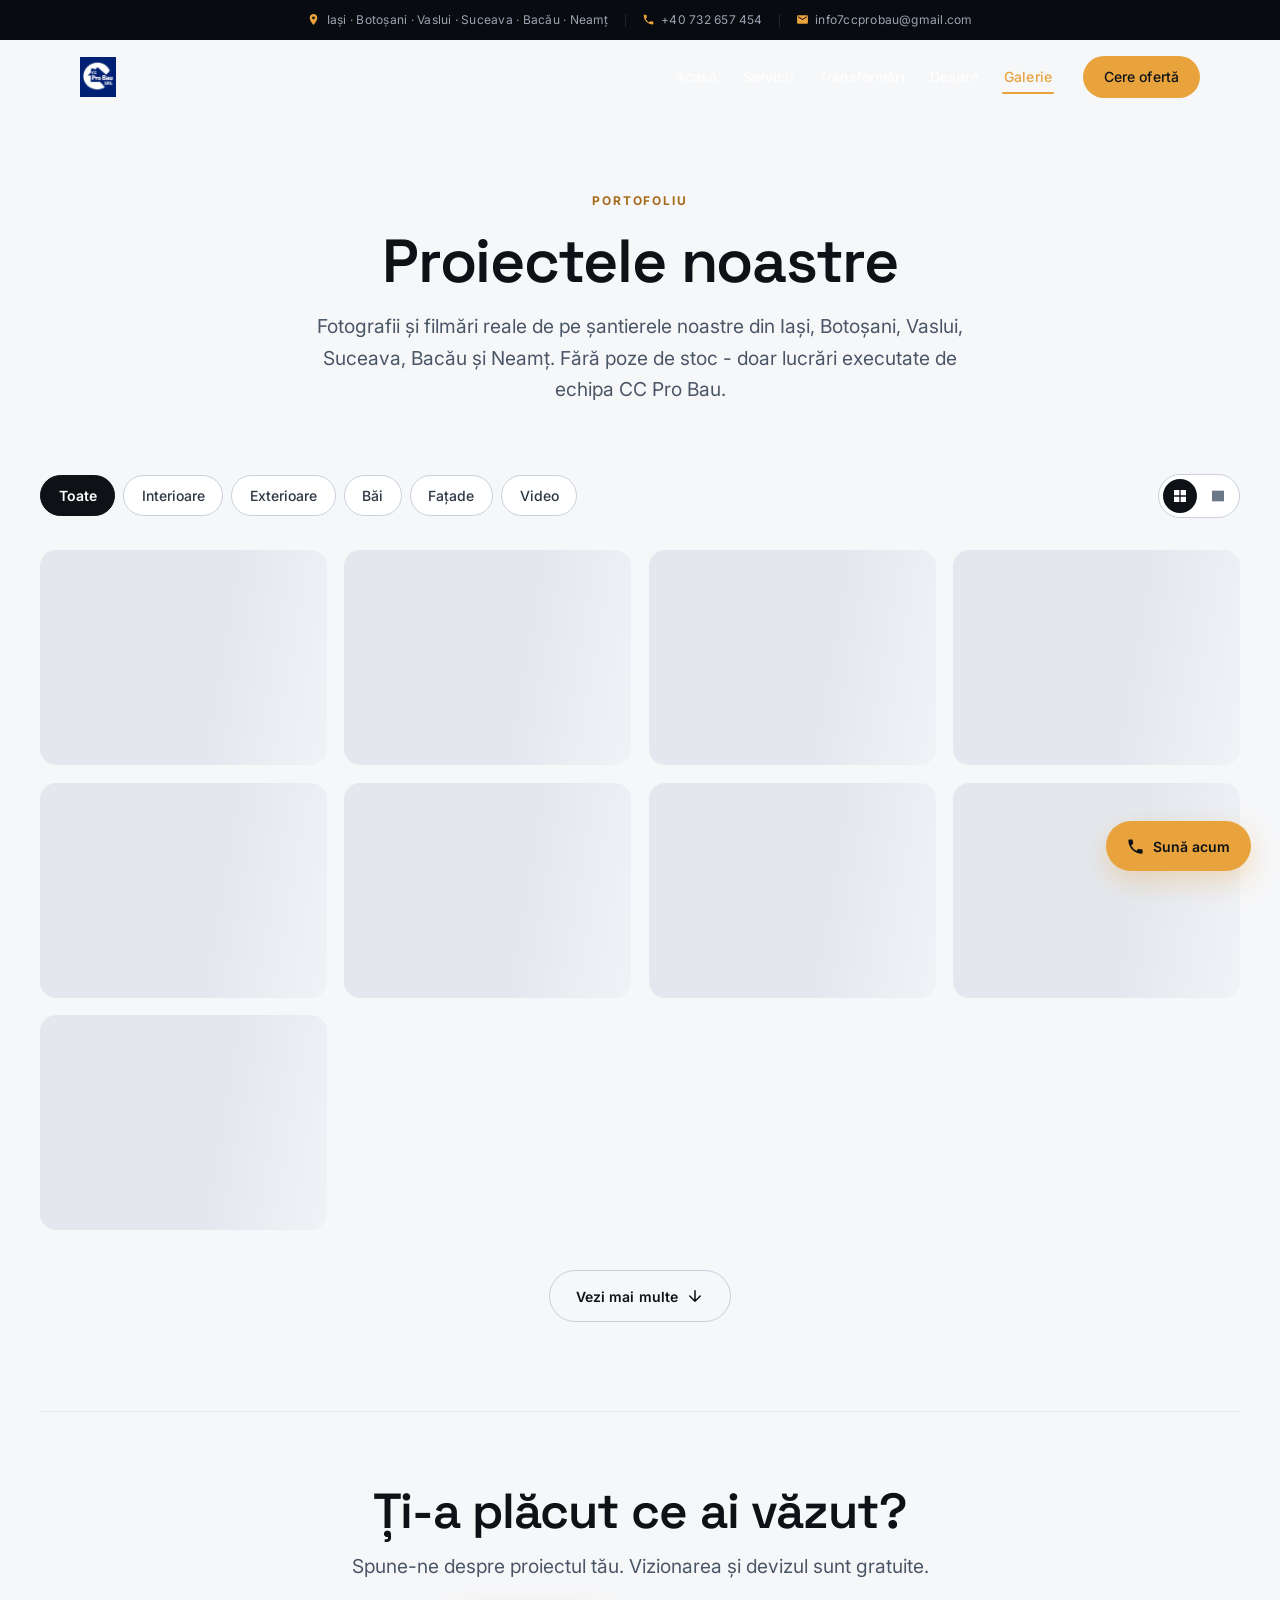
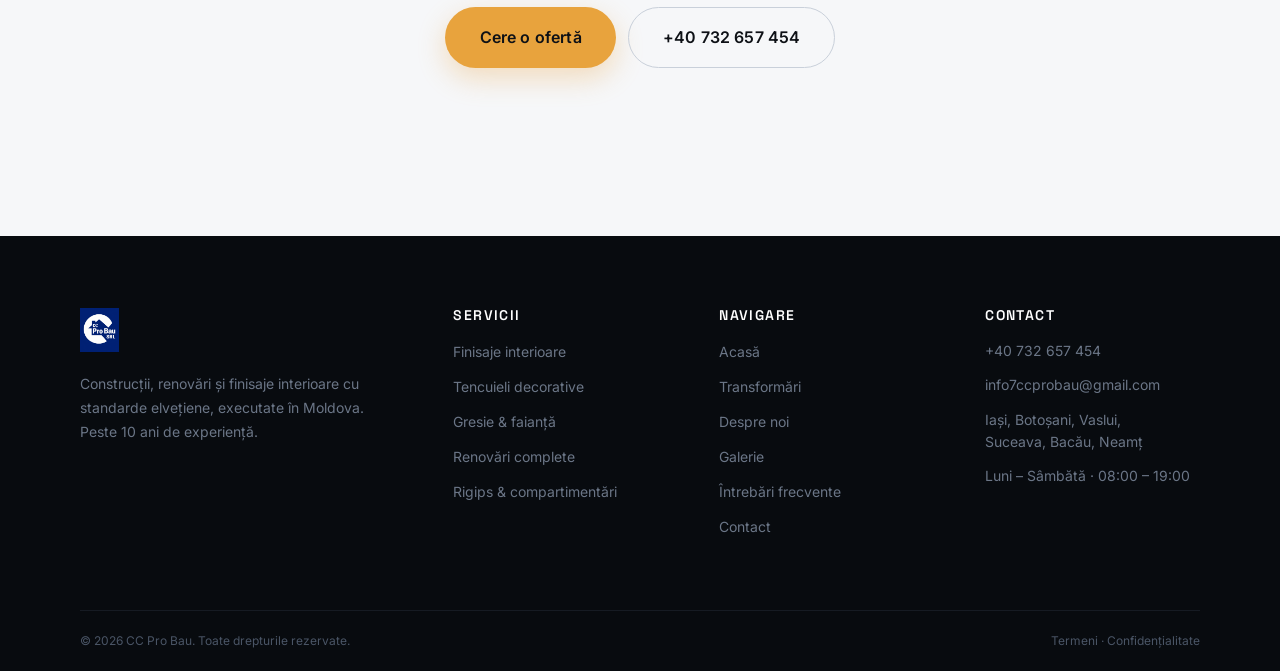
==== commit c7abcb73: "Update galerie.html" ====
--- a/galerie.html
+++ b/galerie.html
@@ -24,7 +24,7 @@
 <!-- Open Graph -->
 <meta property="og:type" content="website">
 <meta property="og:url" content="https://www.ccprobau.com/galerie.html">
-<meta property="og:title" content="Galerie proiecte — CC Pro Bau">
+<meta property="og:title" content="Galerie proiecte - CC Pro Bau">
 <meta property="og:description" content="Vezi proiectele de construcții, renovările și finisajele realizate de CC Pro Bau în Moldova.">
 <meta property="og:image" content="https://www.ccprobau.com/meta/logo/logo_ccprobau.png">
 <meta property="og:image:alt" content="Proiecte CC Pro Bau">
@@ -32,7 +32,7 @@
 <meta property="og:site_name" content="CC Pro Bau">
 
 <meta name="twitter:card" content="summary_large_image">
-<meta name="twitter:title" content="Galerie proiecte — CC Pro Bau">
+<meta name="twitter:title" content="Galerie proiecte - CC Pro Bau">
 <meta name="twitter:description" content="Proiecte reale de construcții și finisaje în Iași și Moldova.">
 <meta name="twitter:image" content="https://www.ccprobau.com/meta/logo/logo_ccprobau.png">
 
@@ -79,7 +79,7 @@
   <div class="site-header__inner">
 
     <div class="logo">
-      <a href="index.html" aria-label="CC Pro Bau — Acasă">
+      <a href="index.html" aria-label="CC Pro Bau - Acasă">
         <img src="meta/logo/logo_ccprobau.png" alt="Logo CC Pro Bau" width="160" height="42">
       </a>
     </div>
@@ -113,7 +113,7 @@
     <h1 id="gallery-title">Proiectele noastre</h1>
     <p>
       Fotografii și filmări reale de pe șantierele noastre din Iași, Botoșani,
-      Vaslui, Suceava, Bacău și Neamț. Fără poze de stoc — doar lucrări
+      Vaslui, Suceava, Bacău și Neamț. Fără poze de stoc - doar lucrări
       executate de echipa CC Pro Bau.
     </p>
 
@@ -184,7 +184,6 @@
   </section>
 
 </main>
-
 
 <!-- ═══════════ LIGHTBOX ═══════════ -->
 <div id="lightbox" class="lightbox" role="dialog" aria-modal="true"
--- a/style.css
+++ b/style.css
@@ -2744,6 +2744,392 @@
     transform: rotate(90deg);
 }
 
+/* ═══ GALERIE — COMPONENTE NOI ════════════════════════════ */
+
+.gallery-intro__stats {
+    display: flex;
+    justify-content: center;
+    flex-wrap: wrap;
+    gap: var(--s-2);
+    margin-top: var(--s-5);
+}
+
+.gallery-intro__stats .mini-badge {
+    border-color: var(--ink-200);
+    background: var(--white);
+    color: var(--ink-600);
+}
+
+/* — Bară de control — */
+
+.gallery-toolbar {
+    display: flex;
+    align-items: center;
+    justify-content: space-between;
+    flex-wrap: wrap;
+    gap: var(--s-4);
+    width: min(100%, var(--container));
+    margin: 0 auto var(--s-8);
+}
+
+.gallery-filters {
+    display: flex;
+    flex-wrap: wrap;
+    gap: var(--s-2);
+}
+
+.chip--light {
+    border-color: var(--ink-200);
+    background: var(--white);
+    color: var(--ink-600);
+}
+
+.chip--light:hover {
+    border-color: var(--accent-600);
+    color: var(--accent-700);
+}
+
+.chip--light.is-active {
+    border-color: var(--ink-900);
+    background: var(--ink-900);
+    color: var(--white);
+}
+
+.gallery-views {
+    display: flex;
+    gap: var(--s-1);
+    padding: 4px;
+    border: 1px solid var(--ink-200);
+    border-radius: var(--r-full);
+    background: var(--white);
+}
+
+.view-btn {
+    display: grid;
+    place-items: center;
+    width: 34px;
+    height: 34px;
+    border-radius: var(--r-full);
+    transition: background-color var(--t) ease;
+}
+
+.view-btn svg {
+    width: 16px;
+    height: 16px;
+    fill: var(--ink-400);
+    transition: fill var(--t) ease;
+}
+
+.view-btn.is-active { background: var(--ink-900); }
+.view-btn.is-active svg { fill: var(--white); }
+
+/* — Grilă — */
+
+.gallery-grid {
+    display: grid;
+    grid-template-columns: repeat(auto-fill, minmax(260px, 1fr));
+    gap: clamp(.7rem, 1.6vw, 1.1rem);
+    width: min(100%, var(--container));
+    margin-inline: auto;
+}
+
+.gallery-grid--large {
+    grid-template-columns: repeat(auto-fill, minmax(420px, 1fr));
+}
+
+/* — Card — */
+
+.g-item {
+    position: relative;
+    margin: 0;
+    overflow: hidden;
+    border-radius: var(--r-md);
+    background: var(--ink-100);
+    box-shadow: var(--sh-2);
+    transition: transform var(--t) var(--ease),
+                box-shadow var(--t) var(--ease);
+}
+
+.g-item:hover {
+    transform: translateY(-4px);
+    box-shadow: var(--sh-4);
+}
+
+.g-item img,
+.g-item video {
+    width: 100%;
+    aspect-ratio: 4 / 3;
+    object-fit: cover;
+    background: var(--ink-950);
+    transition: transform var(--t-slow) var(--ease),
+                filter var(--t) ease;
+}
+
+.g-item--video img,
+.g-item--video video { aspect-ratio: 9 / 16; }
+
+.gallery-grid--large .g-item img,
+.gallery-grid--large .g-item video { aspect-ratio: 16 / 10; }
+
+.g-item:hover img,
+.g-item:hover video {
+    filter: brightness(.78);
+    transform: scale(1.05);
+}
+
+.g-item__open {
+    position: absolute;
+    inset: 0;
+    z-index: 3;
+    cursor: zoom-in;
+}
+
+.g-item__open:focus-visible {
+    outline: 3px solid var(--accent);
+    outline-offset: -3px;
+}
+
+.g-item__tag {
+    position: absolute;
+    top: var(--s-3);
+    left: var(--s-3);
+    z-index: 2;
+    padding: .2rem .62rem;
+    border-radius: var(--r-full);
+    background: rgba(8, 11, 15, .68);
+    color: var(--white);
+    font-size: .64rem;
+    font-weight: 700;
+    letter-spacing: .07em;
+    text-transform: uppercase;
+    backdrop-filter: blur(6px);
+    -webkit-backdrop-filter: blur(6px);
+}
+
+.g-item--video::after {
+    position: absolute;
+    top: var(--s-3);
+    right: var(--s-3);
+    z-index: 2;
+    display: grid;
+    place-items: center;
+    width: 30px;
+    height: 30px;
+    border-radius: 50%;
+    background: var(--accent);
+    color: var(--ink-900);
+    font-size: 11px;
+    content: "▶";
+    pointer-events: none;
+}
+
+.g-item__cap {
+    position: absolute;
+    right: 0;
+    bottom: 0;
+    left: 0;
+    z-index: 2;
+    padding: 1.8rem var(--s-4) var(--s-4);
+    background: linear-gradient(to top, rgba(8, 11, 15, .9), transparent);
+    color: var(--white);
+    transform: translateY(101%);
+    transition: transform var(--t) var(--ease);
+    pointer-events: none;
+}
+
+.g-item:hover .g-item__cap,
+.g-item:focus-within .g-item__cap { transform: none; }
+
+.g-item__cap strong {
+    display: block;
+    font-family: var(--font-display);
+    font-size: var(--fs-sm);
+    font-weight: 600;
+}
+
+.g-item__cap span {
+    display: block;
+    margin-top: 2px;
+    color: rgba(255, 255, 255, .72);
+    font-size: var(--fs-xs);
+}
+
+/* — Skeleton — */
+
+.sk-item {
+    aspect-ratio: 4 / 3;
+    border-radius: var(--r-md);
+    background: linear-gradient(100deg,
+        var(--ink-100) 30%, var(--ink-50) 50%, var(--ink-100) 70%);
+    background-size: 220% 100%;
+    animation: skShine 1.4s linear infinite;
+}
+
+@keyframes skShine {
+    from { background-position: 180% 0; }
+    to   { background-position: -40% 0; }
+}
+
+/* — Buton „mai multe" + CTA — */
+
+.gallery-more {
+    display: flex;
+    justify-content: center;
+    margin-top: var(--s-10);
+}
+
+.gallery-cta {
+    margin-top: clamp(3rem, 7vw, 6rem);
+    padding: clamp(2.5rem, 6vw, 4.5rem) 0;
+    border-top: 1px solid var(--ink-100);
+    text-align: center;
+}
+
+.gallery-cta h2 {
+    margin-bottom: var(--s-3);
+    font-size: var(--fs-h2);
+}
+
+.gallery-cta p {
+    margin-bottom: var(--s-6);
+    color: var(--ink-500);
+    font-size: var(--fs-lg);
+}
+
+.gallery-cta__actions {
+    display: flex;
+    justify-content: center;
+    flex-wrap: wrap;
+    gap: var(--s-3);
+}
+
+/* ═══ LIGHTBOX ════════════════════════════════════════════ */
+
+.lightbox {
+    position: fixed;
+    inset: 0;
+    z-index: 9999;
+    display: grid;
+    grid-template-columns: auto 1fr auto;
+    align-items: center;
+    gap: var(--s-2);
+    padding: 4.5rem var(--s-4) 5rem;
+    background: rgba(8, 11, 15, .96);
+    backdrop-filter: blur(8px);
+    -webkit-backdrop-filter: blur(8px);
+    animation: fadeIn var(--t) var(--ease);
+}
+
+.lightbox[hidden] { display: none !important; }
+
+.lightbox__stage {
+    display: grid;
+    place-items: center;
+    width: 100%;
+    height: 100%;
+    min-width: 0;
+}
+
+.lightbox__stage img,
+.lightbox__stage video {
+    max-width: 100%;
+    max-height: 100%;
+    width: auto;
+    height: auto;
+    border-radius: var(--r-sm);
+    object-fit: contain;
+    box-shadow: var(--sh-4);
+}
+
+.lightbox__bar {
+    position: absolute;
+    top: 0;
+    right: 0;
+    left: 0;
+    display: flex;
+    align-items: center;
+    justify-content: space-between;
+    padding: var(--s-4) var(--s-5);
+    color: var(--white);
+}
+
+.lightbox__counter {
+    font-size: var(--fs-sm);
+    font-variant-numeric: tabular-nums;
+    opacity: .7;
+}
+
+.lightbox__btn,
+.lightbox__nav {
+    display: grid;
+    place-items: center;
+    width: 46px;
+    height: 46px;
+    border-radius: 50%;
+    background: rgba(255, 255, 255, .12);
+    color: var(--white);
+    transition: background-color var(--t) ease,
+                transform var(--t) var(--ease);
+}
+
+.lightbox__btn:hover {
+    background: var(--accent);
+    color: var(--ink-900);
+    transform: rotate(90deg);
+}
+
+.lightbox__nav:hover {
+    background: var(--accent);
+    color: var(--ink-900);
+}
+
+.lightbox__btn svg,
+.lightbox__nav svg { width: 22px; height: 22px; }
+
+.lightbox__caption {
+    position: absolute;
+    right: 0;
+    bottom: 0;
+    left: 0;
+    padding: var(--s-4) var(--s-5);
+    color: var(--white);
+    text-align: center;
+}
+
+.lightbox__caption strong {
+    display: block;
+    font-family: var(--font-display);
+    font-size: var(--fs-base);
+}
+
+.lightbox__caption span {
+    display: block;
+    margin-top: 2px;
+    color: var(--ink-300);
+    font-size: var(--fs-sm);
+}
+
+@media (max-width: 640px) {
+    .lightbox { padding: 4rem var(--s-2) 5.5rem; }
+
+    .lightbox__nav {
+        position: absolute;
+        bottom: var(--s-4);
+        width: 42px;
+        height: 42px;
+    }
+
+    .lightbox__nav--prev { left: var(--s-5); }
+    .lightbox__nav--next { right: var(--s-5); }
+
+    .lightbox { grid-template-columns: 1fr; }
+
+    .gallery-toolbar { justify-content: center; }
+    .gallery-views { display: none; }
+
+    .gallery-grid { grid-template-columns: repeat(2, minmax(0, 1fr)); }
+    .g-item__cap { display: none; }
+}
 
 /* ═══ 15. RESPONSIVE ══════════════════════════════════════ */
 
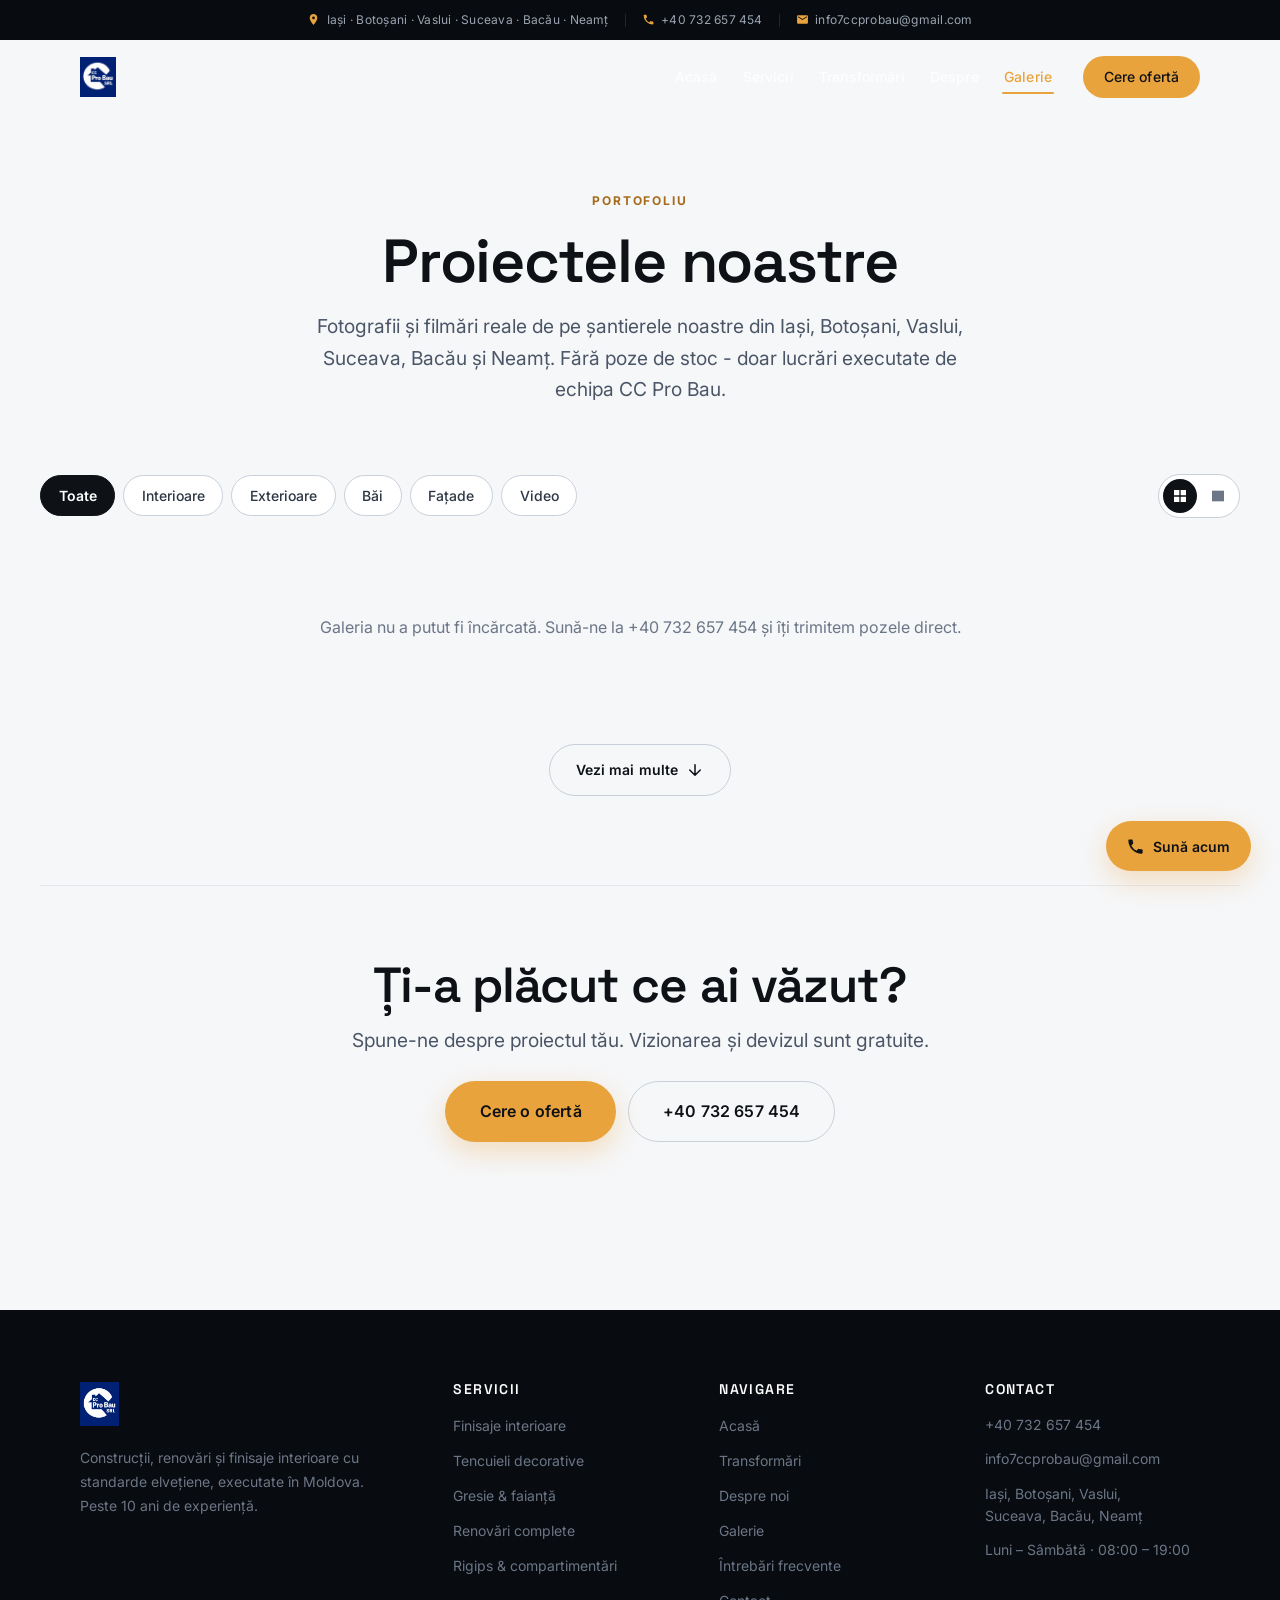
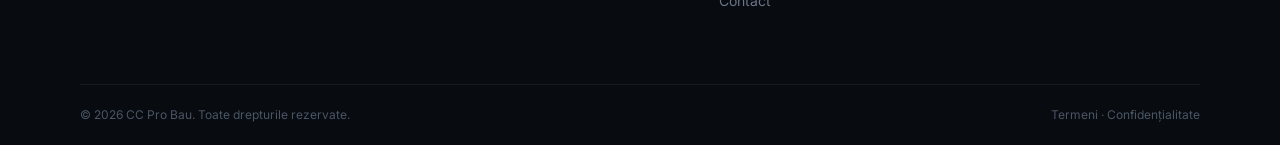
==== commit f5b499f0: "Update galerie.html" ====
--- a/galerie.html
+++ b/galerie.html
@@ -280,6 +280,6 @@
   <svg viewBox="0 0 24 24" aria-hidden="true"><path d="M12 19V5M5 12l7-7 7 7" fill="none" stroke="currentColor" stroke-width="2" stroke-linecap="round" stroke-linejoin="round"/></svg>
 </button>
 
-<script src="gallery.js" defer></script>
+<script src="galerie.js" defer></script>
 </body>
 </html>
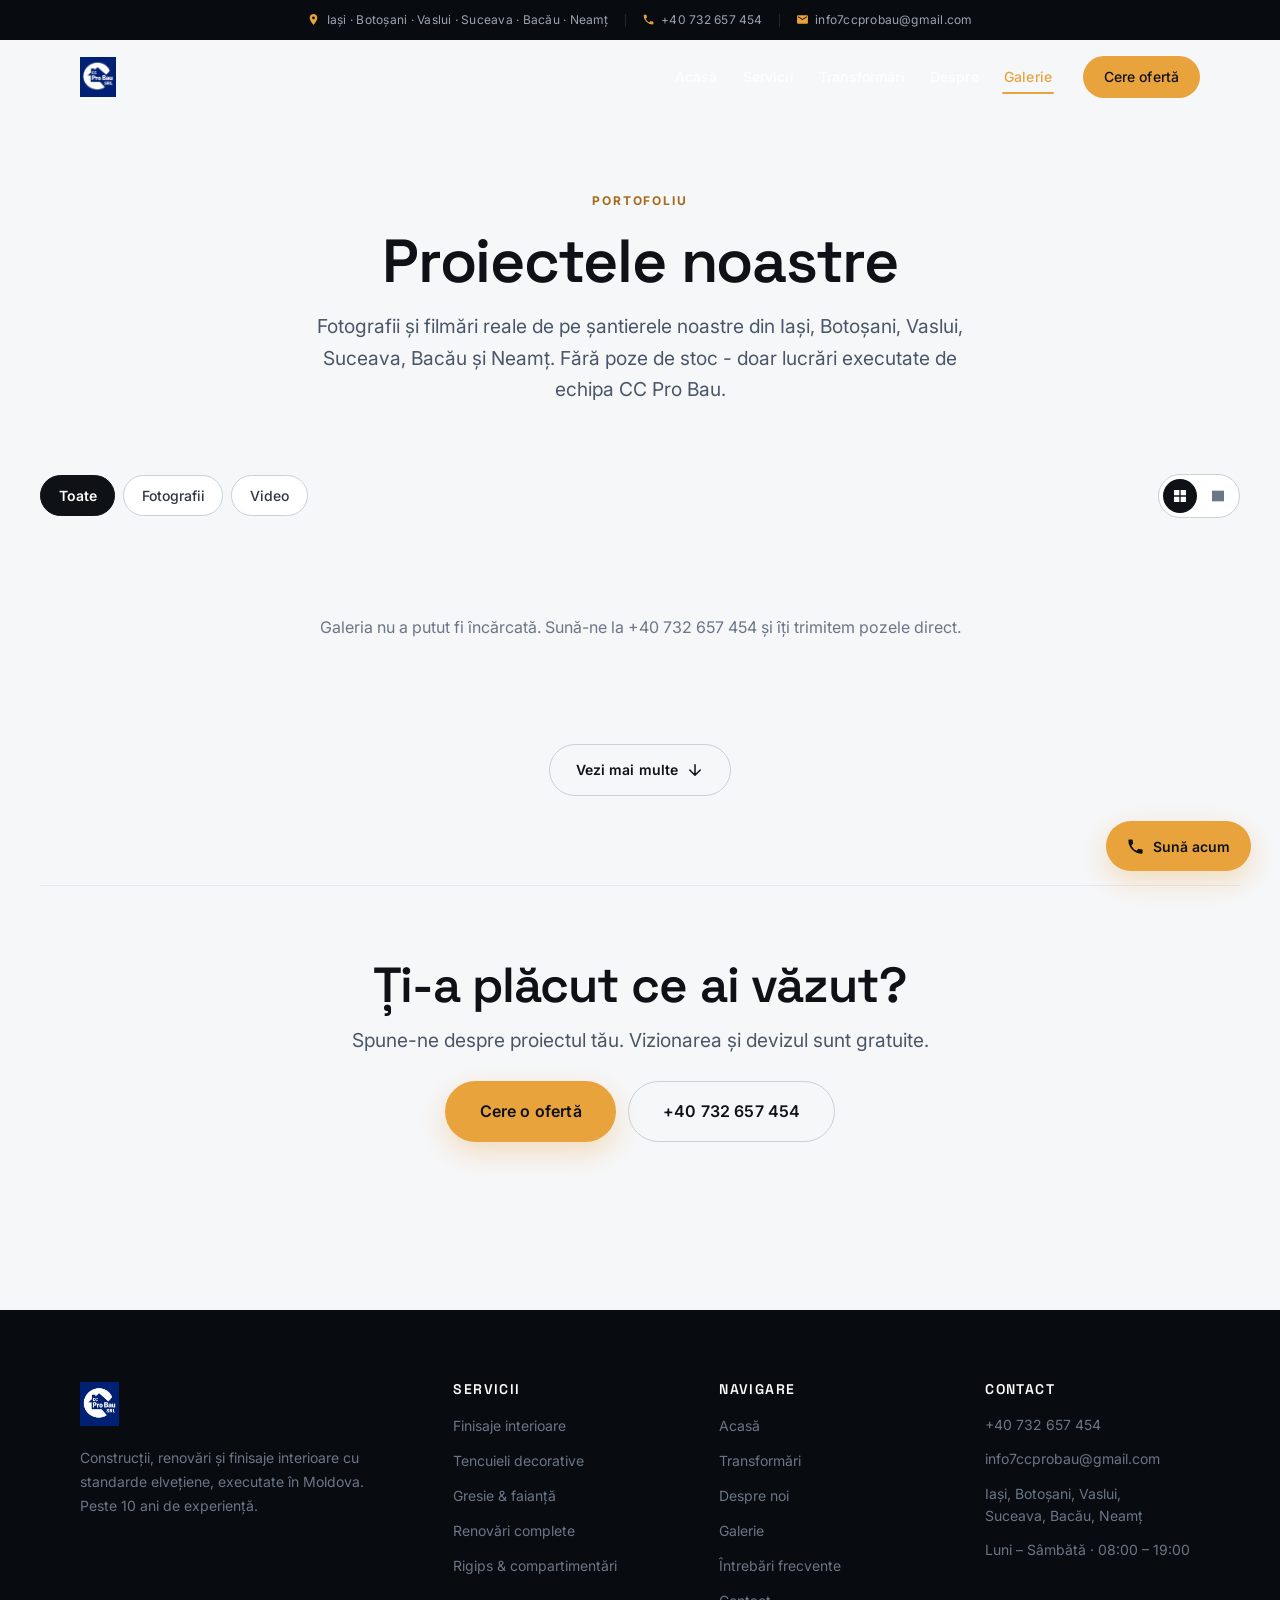
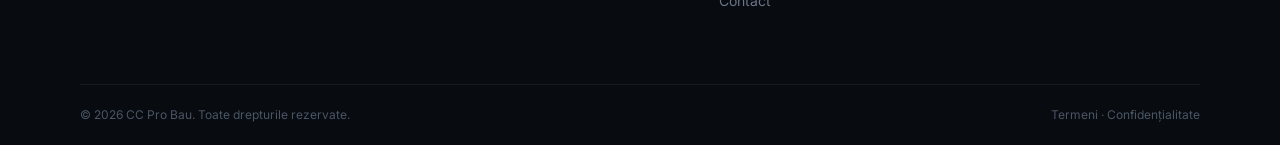
==== commit 54fa7473: "Update galerie.html" ====
--- a/galerie.html
+++ b/galerie.html
@@ -123,21 +123,15 @@
   <!-- ═══════════ BARĂ DE CONTROL ═══════════ -->
   <div class="gallery-toolbar">
 
-    <div class="gallery-filters" role="group" aria-label="Filtrează proiectele">
+   <div class="gallery-filters" role="group" aria-label="Filtrează proiectele">
       <button type="button" class="chip chip--light is-active"
               data-filter="all" aria-pressed="true">Toate</button>
       <button type="button" class="chip chip--light"
-              data-filter="interior" aria-pressed="false">Interioare</button>
-      <button type="button" class="chip chip--light"
-              data-filter="exterior" aria-pressed="false">Exterioare</button>
-      <button type="button" class="chip chip--light"
-              data-filter="baie" aria-pressed="false">Băi</button>
-      <button type="button" class="chip chip--light"
-              data-filter="fatada" aria-pressed="false">Fațade</button>
+              data-filter="image" aria-pressed="false">Fotografii</button>
       <button type="button" class="chip chip--light"
               data-filter="video" aria-pressed="false">Video</button>
     </div>
-
+    
     <div class="gallery-views" role="group" aria-label="Aspect galerie">
       <button type="button" class="view-btn is-active"
               data-view="grid" aria-pressed="true" aria-label="Grilă">
